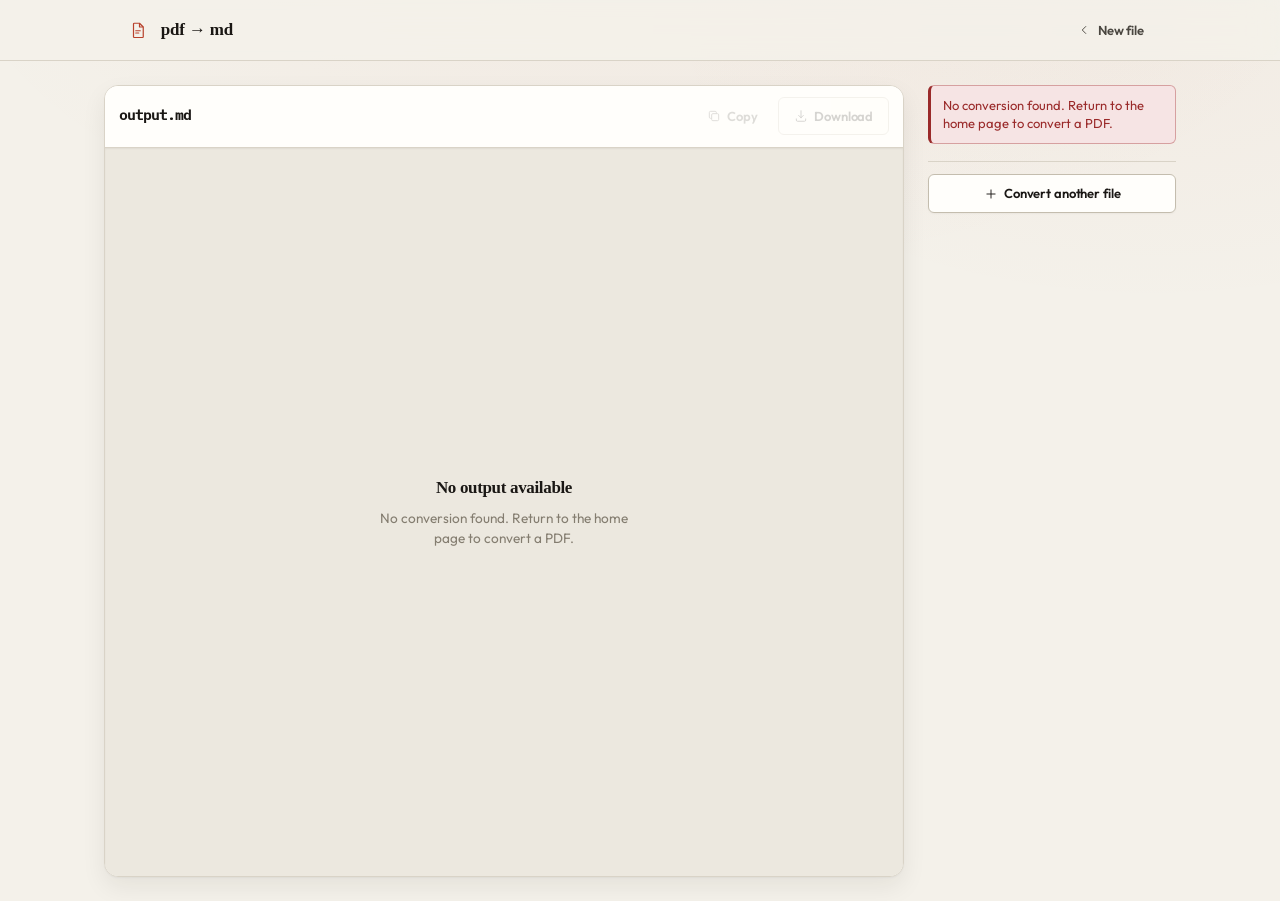
==== static/output.html @ 958b976f "Move Markdown output to a dedicated page and harden conversion. Separate the result view onto /outpu" ====
<!DOCTYPE html>
<html lang="en">
<head>
  <meta charset="UTF-8" />
  <meta name="viewport" content="width=device-width, initial-scale=1" />
  <meta name="description" content="Markdown output from your PDF conversion. Copy or download the result." />
  <meta name="color-scheme" content="light dark" />
  <meta name="theme-color" content="#1a1714" media="(prefers-color-scheme: light)" />
  <meta name="theme-color" content="#0c0b0a" media="(prefers-color-scheme: dark)" />
  <title>Output · PDF → Markdown</title>
  <link rel="icon" href="/static/favicon.svg" type="image/svg+xml" />
  <link rel="stylesheet" href="/static/styles.css" />
</head>
<body class="page-output">
  <a class="skip-link" href="#workspace">Skip to output</a>

  <div class="sprout" id="sprout" aria-hidden="true">
    <span class="sprout-bar" id="sprout-bar"></span>
  </div>

  <header class="mast">
    <div class="mast-row">
      <a class="brand" href="/" aria-label="PDF to Markdown home">
        <span class="brand-glyph" aria-hidden="true">
          <svg width="18" height="18" viewBox="0 0 24 24" fill="none">
            <path d="M7 3h7l5 5v13a1 1 0 0 1-1 1H7a1 1 0 0 1-1-1V4a1 1 0 0 1 1-1Z" stroke="currentColor" stroke-width="1.6" stroke-linejoin="round"/>
            <path d="M14 3v5h5" stroke="currentColor" stroke-width="1.6" stroke-linejoin="round"/>
            <path d="M9 13h6M9 16h4" stroke="currentColor" stroke-width="1.6" stroke-linecap="round"/>
          </svg>
        </span>
        <span class="brand-name">pdf → md</span>
      </a>
      <div class="mast-actions">
        <a class="btn btn-ghost btn-back" href="/" aria-label="Start a new conversion">
          <svg width="14" height="14" viewBox="0 0 24 24" fill="none" aria-hidden="true">
            <path d="M15 18l-6-6 6-6" stroke="currentColor" stroke-width="1.6" stroke-linecap="round" stroke-linejoin="round"/>
          </svg>
          <span>New file</span>
        </a>
      </div>
    </div>
  </header>

  <main id="workspace" class="workspace output-page" tabindex="-1">
    <section class="result" id="panel-result" data-state="busy">
      <header class="result-bar">
        <div class="result-identity">
          <h1 class="result-title" id="result-title">Loading…</h1>
          <span id="meta" class="chip" hidden></span>
        </div>
        <div class="result-actions" id="result-actions" data-idle="true">
          <button id="btn-copy" class="btn btn-ghost" type="button" disabled>
            <svg width="14" height="14" viewBox="0 0 24 24" fill="none" aria-hidden="true">
              <rect x="8" y="8" width="12" height="12" rx="2" stroke="currentColor" stroke-width="1.6"/>
              <path d="M16 8V6a2 2 0 0 0-2-2H6a2 2 0 0 0-2 2v8a2 2 0 0 0 2 2h2" stroke="currentColor" stroke-width="1.6" stroke-linejoin="round"/>
            </svg>
            <span>Copy</span>
          </button>
          <button id="btn-download" class="btn btn-secondary" type="button" disabled>
            <svg width="14" height="14" viewBox="0 0 24 24" fill="none" aria-hidden="true">
              <path d="M12 3v12m0 0l-4-4m4 4l4-4" stroke="currentColor" stroke-width="1.6" stroke-linecap="round" stroke-linejoin="round"/>
              <path d="M4 17v2a2 2 0 0 0 2 2h12a2 2 0 0 0 2-2v-2" stroke="currentColor" stroke-width="1.6" stroke-linecap="round" stroke-linejoin="round"/>
            </svg>
            <span>Download</span>
          </button>
        </div>
      </header>

      <div class="preview-shell">
        <div id="preview-skeleton" class="preview-skeleton" hidden aria-hidden="true">
          <div class="sk-line sk-w-80"></div>
          <div class="sk-line sk-w-92"></div>
          <div class="sk-line sk-w-68"></div>
          <div class="sk-gap"></div>
          <div class="sk-line sk-w-86"></div>
          <div class="sk-line sk-w-74"></div>
          <div class="sk-line sk-w-60"></div>
          <div class="sk-gap"></div>
          <div class="sk-line sk-w-90"></div>
          <div class="sk-line sk-w-72"></div>
        </div>
        <pre id="output-pre" class="preview is-empty" aria-live="polite"></pre>
        <div class="preview-empty" id="preview-empty">
          <p class="preview-empty-title" id="preview-empty-title">Loading conversion</p>
          <p class="preview-empty-text" id="preview-empty-text">Fetching Markdown from the server…</p>
        </div>
      </div>
    </section>

    <aside class="output-side" id="output-side">
      <p id="error" class="alert alert-error" hidden role="alert"></p>
      <div id="warnings" class="alert alert-warn" hidden></div>

      <dl class="facts facts-inline" id="facts" hidden>
        <div class="fact">
          <dt>Pages</dt>
          <dd id="fact-pages">—</dd>
        </div>
        <div class="fact">
          <dt>OCR pages</dt>
          <dd id="fact-ocr">—</dd>
        </div>
        <div class="fact">
          <dt>Source</dt>
          <dd id="fact-source">—</dd>
        </div>
      </dl>

      <div class="output-actions">
        <a class="btn btn-secondary btn-block" href="/" aria-label="Convert another file">
          <svg width="14" height="14" viewBox="0 0 24 24" fill="none" aria-hidden="true">
            <path d="M12 5v14m-7-7h14" stroke="currentColor" stroke-width="1.6" stroke-linecap="round"/>
          </svg>
          <span>Convert another file</span>
        </a>
      </div>
    </aside>
  </main>

  <script src="/static/output.js"></script>
</body>
</html>
---- static/styles.css ----
/* ==========================================================================
   PDF → Markdown · ink-on-paper UI
   Warm monochrome, serif display, mono body, single-column progressive flow.
   ========================================================================== */

/* ----- Fonts ------------------------------------------------------------- */

@font-face {
  font-family: "Outfit";
  font-style: normal;
  font-weight: 400;
  font-display: swap;
  src: url("/static/fonts/outfit-latin-400-normal.woff2") format("woff2");
}
@font-face {
  font-family: "Outfit";
  font-style: normal;
  font-weight: 500;
  font-display: swap;
  src: url("/static/fonts/outfit-latin-500-normal.woff2") format("woff2");
}
@font-face {
  font-family: "Outfit";
  font-style: normal;
  font-weight: 600;
  font-display: swap;
  src: url("/static/fonts/outfit-latin-600-normal.woff2") format("woff2");
}
@font-face {
  font-family: "IBM Plex Mono";
  font-style: normal;
  font-weight: 400;
  font-display: swap;
  src: url("/static/fonts/ibm-plex-mono-latin-400-normal.woff2") format("woff2");
}
@font-face {
  font-family: "IBM Plex Mono";
  font-style: normal;
  font-weight: 500;
  font-display: swap;
  src: url("/static/fonts/ibm-plex-mono-latin-500-normal.woff2") format("woff2");
}

/* ----- Tokens ------------------------------------------------------------ */

:root {
  /* Warm paper neutrals */
  --paper: #f4f1ea;
  --paper-2: #ece8df;
  --shell: #fffefb;
  --line: #d9d3c7;
  --line-2: #c4bdae;
  --ink: #1a1714;
  --ink-2: #4a4640;
  --ink-3: #847d70;
  --ink-4: #b5ad9d;

  /* Single rust accent for the CTA only */
  --accent: #b8412c;
  --accent-2: #a13826;
  --accent-soft: #f5e7e3;
  --accent-line: #e2b9af;
  --accent-ink: #fffefb;

  --ok: #4a6b3a;
  --ok-soft: #eef3eb;
  --warn: #8a5a1a;
  --warn-soft: #f8eed8;
  --warn-line: #d8b577;
  --danger: #9a2a2a;
  --danger-soft: #f6e4e4;
  --danger-line: #d6a0a0;

  --r-xs: 4px;
  --r-sm: 6px;
  --r-md: 10px;
  --r-lg: 14px;
  --r-full: 999px;

  --shadow-1: 0 1px 2px rgb(26 23 20 / 0.04);
  --shadow-2: 0 1px 2px rgb(26 23 20 / 0.04), 0 10px 24px rgb(26 23 20 / 0.07);
  --shadow-cta: 0 1px 0 rgb(255 255 255 / 0.18) inset, 0 6px 16px rgb(184 65 44 / 0.22);
  --shadow-inset: inset 0 1px 2px rgb(26 23 20 / 0.06);
  --focus: 0 0 0 3px rgb(184 65 44 / 0.22);

  --font: "Outfit", "Segoe UI", system-ui, -apple-system, sans-serif;
  --mono: "IBM Plex Mono", "Cascadia Code", "SF Mono", ui-monospace, monospace;
  --serif: "Iowan Old Style", "Palatino Linotype", "Book Antiqua", Palatino, Georgia, serif;

  --ease: cubic-bezier(0.16, 1, 0.3, 1);
  --ease-snap: cubic-bezier(0.4, 0, 0.2, 1);
  --dur: 200ms;
  --dur-slow: 420ms;

  --sprout-h: 3px;
  --mast-h: 60px;
  --content-max: 1080px;
  --work-max: 1120px;
  --z-skip: 100;

  --selection: rgb(184 65 44 / 0.18);
}

@media (prefers-color-scheme: dark) {
  :root {
    --paper: #15130f;
    --paper-2: #1a1814;
    --shell: #1c1a16;
    --line: #2a2620;
    --line-2: #38332b;
    --ink: #ece7da;
    --ink-2: #c8c0ad;
    --ink-3: #8c8676;
    --ink-4: #5a5447;

    --accent: #d96a4f;
    --accent-2: #e07a5f;
    --accent-soft: #2a1814;
    --accent-line: #4a2820;
    --accent-ink: #1a1714;

    --ok: #7fa55f;
    --ok-soft: #1a2418;
    --warn: #c89545;
    --warn-soft: #2a2110;
    --warn-line: #5a3e1e;
    --danger: #d68080;
    --danger-soft: #2a1414;
    --danger-line: #5a2828;

    --shadow-1: 0 1px 2px rgb(0 0 0 / 0.3);
    --shadow-2: 0 1px 2px rgb(0 0 0 / 0.3), 0 14px 30px rgb(0 0 0 / 0.5);
    --shadow-cta: 0 1px 0 rgb(255 255 255 / 0.12) inset, 0 8px 18px rgb(217 106 79 / 0.18);
    --shadow-inset: inset 0 1px 2px rgb(0 0 0 / 0.4);
    --focus: 0 0 0 3px rgb(217 106 79 / 0.28);
    --selection: rgb(217 106 79 / 0.24);
  }
}

/* ----- Base -------------------------------------------------------------- */

*,
*::before,
*::after { box-sizing: border-box; }

html {
  -webkit-font-smoothing: antialiased;
  -moz-osx-font-smoothing: grayscale;
  text-rendering: optimizeLegibility;
  scroll-behavior: smooth;
}
@media (prefers-reduced-motion: reduce) {
  html { scroll-behavior: auto; }
}

body {
  margin: 0;
  min-height: 100dvh;
  font-family: var(--font);
  font-size: 0.9375rem;
  font-weight: 400;
  line-height: 1.55;
  color: var(--ink);
  background-color: var(--paper);
  background-image:
    radial-gradient(1200px 600px at 50% -8%, rgb(184 65 44 / 0.045), transparent 60%),
    radial-gradient(900px 500px at 90% 4%, rgb(184 65 44 / 0.03), transparent 55%);
  background-attachment: fixed;
}
@media (prefers-color-scheme: dark) {
  body {
    background-image:
      radial-gradient(1200px 600px at 50% -8%, rgb(217 106 79 / 0.05), transparent 60%),
      radial-gradient(900px 500px at 90% 4%, rgb(217 106 79 / 0.035), transparent 55%);
  }
}

button, input { font: inherit; }
a { color: inherit; }

::selection { background: var(--selection); color: var(--ink); }

.vh {
  position: absolute;
  width: 1px; height: 1px;
  margin: -1px; padding: 0; border: 0;
  clip: rect(0 0 0 0); clip-path: inset(50%);
  overflow: hidden; white-space: nowrap;
}

.skip-link {
  position: absolute;
  left: 1rem; top: -3rem;
  z-index: var(--z-skip);
  padding: 0.5rem 0.85rem;
  border-radius: var(--r-sm);
  background: var(--accent);
  color: var(--accent-ink);
  font-size: 0.8125rem;
  font-weight: 600;
  text-decoration: none;
  transition: top 120ms var(--ease);
}
.skip-link:focus {
  top: 0.75rem;
  outline: none;
  box-shadow: var(--focus);
}

/* ----- Sprout (top progress hairline) ------------------------------------ */

.sprout {
  position: fixed;
  inset: 0 0 auto 0;
  height: var(--sprout-h);
  background: transparent;
  z-index: 50;
  pointer-events: none;
}
.sprout-bar {
  display: block;
  height: 100%;
  width: 0%;
  background: var(--accent);
  transition: width var(--dur-slow) var(--ease), opacity var(--dur) var(--ease);
  opacity: 0;
}
.sprout[data-state="on"] .sprout-bar { opacity: 1; }
.sprout[data-state="done"] .sprout-bar { opacity: 0; width: 100%; }
@media (prefers-reduced-motion: reduce) {
  .sprout-bar { transition: none; }
}

/* ----- Mast -------------------------------------------------------------- */

.mast {
  position: sticky;
  top: 0;
  z-index: 20;
  background: color-mix(in srgb, var(--paper) 86%, transparent);
  backdrop-filter: blur(14px) saturate(1.15);
  -webkit-backdrop-filter: blur(14px) saturate(1.15);
  border-bottom: 1px solid var(--line);
}
@media (prefers-reduced-transparency: reduce) {
  .mast { background: var(--paper); backdrop-filter: none; -webkit-backdrop-filter: none; }
}

.mast-row {
  max-width: var(--content-max);
  margin: 0 auto;
  padding: 0 1.5rem;
  height: var(--mast-h);
  display: flex;
  align-items: center;
  justify-content: space-between;
  gap: 1rem;
}

.brand {
  display: inline-flex;
  align-items: center;
  gap: 0.55rem;
  text-decoration: none;
  color: var(--ink);
}
.brand-glyph {
  display: grid; place-items: center;
  width: 28px; height: 28px;
  color: var(--accent);
}
.brand-name {
  font-family: var(--serif);
  font-weight: 600;
  font-size: 1.0625rem;
  letter-spacing: -0.01em;
}

.status {
  display: inline-flex;
  align-items: center;
  gap: 0.4rem;
  padding: 0.3rem 0.65rem 0.3rem 0.5rem;
  border-radius: var(--r-full);
  border: 1px solid transparent;
  background: transparent;
  font-size: 0.75rem;
  font-weight: 500;
  color: var(--ink-3);
  white-space: nowrap;
  transition: background var(--dur) var(--ease), border-color var(--dur) var(--ease), color var(--dur) var(--ease);
}
.status-dot {
  width: 6px; height: 6px;
  border-radius: 50%;
  background: var(--ink-3);
  flex-shrink: 0;
}
.status-ok { color: var(--ink-2); }
.status-ok .status-dot { background: var(--ok); }
.status-warn { color: var(--warn); background: var(--warn-soft); border-color: var(--warn-line); }
.status-warn .status-dot { background: var(--warn); }
.status-err { color: var(--danger); background: var(--danger-soft); border-color: var(--danger-line); }
.status-err .status-dot { background: var(--danger); }
.status-muted .status-dot { animation: pulse 1.2s ease-in-out infinite; }
@keyframes pulse { 50% { opacity: 0.28; } }
@media (prefers-reduced-motion: reduce) {
  .status-muted .status-dot { animation: none; }
}

/* ----- Banner ------------------------------------------------------------ */

.banner {
  max-width: var(--content-max);
  margin: 1rem auto 0;
  padding: 0 1.5rem;
}
.banner > [role="status"],
.banner::not([hidden]) {
  display: block;
}
.banner .alert-inner {
  padding: 0.75rem 1rem;
  border-radius: var(--r-md);
  border: 1px solid var(--line);
  border-left: 3px solid var(--ink-4);
  background: var(--shell);
  font-size: 0.85rem;
  color: var(--ink-2);
  line-height: 1.5;
}
.banner .alert-inner.warn {
  border-color: var(--warn-line);
  border-left-color: var(--warn);
  background: var(--warn-soft);
  color: var(--warn);
}
.banner .alert-inner.err {
  border-color: var(--danger-line);
  border-left-color: var(--danger);
  background: var(--danger-soft);
  color: var(--danger);
}
.banner .alert-inner strong { font-weight: 600; color: inherit; }
.banner .hint-line {
  display: block;
  margin-top: 0.25rem;
  font-weight: 400;
  color: var(--ink-2);
  font-size: 0.85rem;
}
.banner details { margin-top: 0.4rem; }
.banner summary {
  cursor: pointer;
  font-weight: 600;
  font-size: 0.8125rem;
  color: inherit;
  text-decoration: underline;
  text-underline-offset: 2px;
}
.banner .help-body {
  margin: 0.4rem 0 0;
  font-weight: 400;
  font-size: 0.8125rem;
  color: var(--ink-2);
  line-height: 1.45;
}

/* ----- Workspace --------------------------------------------------------- */

.workspace {
  max-width: var(--content-max);
  margin: 0 auto;
  padding: 2.5rem 1.5rem 3rem;
}

#workspace:focus { outline: none; }

/* ----- Hero -------------------------------------------------------------- */

.hero {
  display: flex;
  flex-direction: column;
  align-items: center;
  text-align: center;
  padding: 2.5rem 0 1.5rem;
}
/* Author display:flex must not defeat the hidden attribute when stages switch */
.hero[hidden],
.work[hidden] {
  display: none !important;
}

.hero-title {
  margin: 0;
  font-family: var(--serif);
  font-weight: 600;
  font-size: clamp(2.5rem, 6vw, 4.25rem);
  line-height: 1.04;
  letter-spacing: -0.025em;
  color: var(--ink);
  text-wrap: balance;
}
.hero-title em {
  font-style: italic;
  color: var(--accent);
  font-weight: 500;
}

.hero-sub {
  margin: 1.1rem 0 0;
  max-width: 38ch;
  font-size: 1rem;
  color: var(--ink-2);
  line-height: 1.55;
  text-wrap: pretty;
}

/* ----- Dropzone ----------------------------------------------------------- */

.dropzone {
  position: relative;
  margin: 2.25rem auto 0;
  width: min(100%, 30rem);
  min-height: 14rem;
  display: grid;
  place-items: center;
  padding: 1.25rem;
  border: 1.5px dashed var(--line-2);
  border-radius: var(--r-lg);
  background: var(--shell);
  cursor: pointer;
  outline: none;
  transition:
    border-color var(--dur) var(--ease),
    background var(--dur) var(--ease),
    box-shadow var(--dur) var(--ease),
    transform var(--dur) var(--ease);
}
.dropzone:hover,
.dropzone:focus-visible {
  border-color: var(--accent);
  background: var(--accent-soft);
  box-shadow: var(--focus);
}
.dropzone:active { transform: scale(0.995); }
.dropzone.dragover {
  border-style: solid;
  border-color: var(--accent);
  background: var(--accent-soft);
  box-shadow: var(--focus);
}

.dropzone-frame {
  text-align: center;
  pointer-events: none;
}
.dropzone-icon {
  display: inline-grid;
  place-items: center;
  width: 3.25rem;
  height: 3.25rem;
  margin: 0 auto 0.85rem;
  border-radius: var(--r-md);
  color: var(--ink-3);
  background: var(--paper-2);
  border: 1px solid var(--line);
  transition: color var(--dur) var(--ease), border-color var(--dur) var(--ease);
}
.dropzone:hover .dropzone-icon,
.dropzone:focus-visible .dropzone-icon,
.dropzone.dragover .dropzone-icon {
  color: var(--accent);
  border-color: var(--accent-line);
}

.dropzone-title {
  margin: 0;
  font-family: var(--serif);
  font-weight: 600;
  font-size: 1.1875rem;
  letter-spacing: -0.015em;
  color: var(--ink);
}
.dropzone-hint {
  margin: 0.3rem 0 0;
  font-size: 0.875rem;
  color: var(--ink-3);
}
.link-inline {
  color: var(--accent);
  font-weight: 600;
  text-decoration: underline;
  text-decoration-thickness: 1px;
  text-underline-offset: 2px;
}
.dropzone-foot {
  margin: 1rem 0 0;
  font-family: var(--mono);
  font-size: 0.7rem;
  letter-spacing: 0.04em;
  color: var(--ink-4);
  text-transform: uppercase;
}

/* ----- Work (stage 2) ---------------------------------------------------- */

.work {
  display: block;
  margin-top: -0.5rem;
}
.work[hidden] { display: none; }

.file-strip {
  display: flex;
  align-items: center;
  justify-content: space-between;
  gap: 1rem;
  padding: 0.65rem 0.85rem;
  border: 1px solid var(--line);
  border-left: 3px solid var(--accent);
  border-radius: var(--r-md);
  background: var(--shell);
  box-shadow: var(--shadow-1);
}
.file-strip-meta { display: flex; align-items: center; gap: 0.75rem; min-width: 0; }
.file-glyph {
  display: grid; place-items: center;
  width: 2.25rem; height: 2.25rem;
  flex-shrink: 0;
  border-radius: var(--r-sm);
  background: var(--accent-soft);
  color: var(--accent);
  border: 1px solid var(--accent-line);
}
.file-strip-text { min-width: 0; }
.file-strip-name {
  margin: 0;
  font-weight: 600;
  font-size: 0.875rem;
  letter-spacing: -0.01em;
  white-space: nowrap;
  overflow: hidden;
  text-overflow: ellipsis;
}
.file-strip-size {
  margin: 0.1rem 0 0;
  font-family: var(--mono);
  font-size: 0.72rem;
  color: var(--ink-3);
  font-variant-numeric: tabular-nums;
}
.file-strip-actions { flex-shrink: 0; }
.link-btn {
  display: inline-flex;
  align-items: center;
  gap: 0.35rem;
  border: none;
  background: transparent;
  color: var(--ink-3);
  font-size: 0.8rem;
  font-weight: 500;
  padding: 0.35rem 0.5rem;
  border-radius: var(--r-sm);
  cursor: pointer;
  transition: color var(--dur) var(--ease), background var(--dur) var(--ease);
}
.link-btn:hover:not(:disabled) {
  color: var(--danger);
  background: var(--danger-soft);
}
.link-btn:focus-visible { outline: none; box-shadow: var(--focus); }
.link-btn:disabled { opacity: 0.4; cursor: not-allowed; }

/* ----- Work grid --------------------------------------------------------- */

.work-grid {
  display: grid;
  grid-template-columns: minmax(0, 1fr);
  gap: 1rem;
  margin-top: 1rem;
}
@media (min-width: 860px) {
  .work-grid {
    grid-template-columns: 15rem minmax(0, 1fr);
    gap: 1.25rem;
    align-items: start;
  }
}

.rail {
  display: flex;
  flex-direction: column;
  gap: 0.75rem;
  position: sticky;
  top: calc(var(--mast-h) + 1rem);
}
@media (max-width: 859px) {
  .rail { position: static; }
}

/* ----- Buttons ----------------------------------------------------------- */

.btn {
  display: inline-flex;
  align-items: center;
  justify-content: center;
  gap: 0.4rem;
  border: 1px solid transparent;
  border-radius: var(--r-sm);
  padding: 0.5rem 0.9rem;
  font-weight: 600;
  font-size: 0.8125rem;
  letter-spacing: -0.01em;
  cursor: pointer;
  white-space: nowrap;
  text-decoration: none;
  transition:
    background var(--dur) var(--ease),
    border-color var(--dur) var(--ease),
    color var(--dur) var(--ease),
    opacity var(--dur) var(--ease),
    box-shadow var(--dur) var(--ease),
    transform 100ms var(--ease);
}
.btn:focus-visible { outline: none; box-shadow: var(--focus); }
.btn:active:not(:disabled) { transform: translateY(1px); }
.btn:disabled { opacity: 0.4; cursor: not-allowed; }

.btn-primary {
  width: 100%;
  padding: 0.85rem 1rem;
  font-size: 0.9375rem;
  background: var(--accent);
  color: var(--accent-ink);
  box-shadow: var(--shadow-cta);
}
.btn-primary:hover:not(:disabled) { background: var(--accent-2); }
.btn-primary:disabled { box-shadow: none; }
.btn-primary[aria-busy="true"] { cursor: wait; opacity: 0.85; }

.btn-secondary {
  background: var(--shell);
  border-color: var(--line-2);
  color: var(--ink);
  box-shadow: var(--shadow-1);
}
.btn-secondary:hover:not(:disabled) { background: var(--paper-2); }

.btn-ghost {
  background: transparent;
  color: var(--ink-2);
}
.btn-ghost:hover:not(:disabled) { background: var(--paper-2); color: var(--ink); }

/* ----- Progress ---------------------------------------------------------- */

.progress {
  padding: 0.7rem 0.8rem;
  border-radius: var(--r-sm);
  background: var(--paper-2);
  border: 1px solid var(--line);
  box-shadow: var(--shadow-inset);
}
.progress[hidden] { display: none; }
.progress-row {
  display: flex;
  justify-content: space-between;
  align-items: baseline;
  gap: 0.75rem;
  margin-bottom: 0.5rem;
}
.progress-msg {
  font-size: 0.8125rem;
  color: var(--ink-2);
  font-weight: 500;
}
.progress-pct {
  font-size: 0.7rem;
  font-weight: 500;
  color: var(--ink-3);
  font-variant-numeric: tabular-nums;
  font-family: var(--mono);
}
.progress-track {
  height: 3px;
  border-radius: var(--r-full);
  background: var(--line);
  overflow: hidden;
}
.progress-fill {
  height: 100%;
  width: 0%;
  border-radius: var(--r-full);
  background: var(--accent);
  transition: width 0.35s var(--ease);
}
@media (prefers-reduced-motion: reduce) {
  .progress-fill { transition: none; }
}

/* ----- Alerts ------------------------------------------------------------ */

.alert {
  margin: 0;
  padding: 0.6rem 0.75rem;
  border-radius: var(--r-sm);
  border: 1px solid transparent;
  border-left-width: 3px;
  font-size: 0.8125rem;
  line-height: 1.45;
}
.alert[hidden] { display: none; }
.alert-error {
  background: var(--danger-soft);
  border-color: var(--danger-line);
  border-left-color: var(--danger);
  color: var(--danger);
  white-space: pre-wrap;
}
.alert-warn {
  background: var(--warn-soft);
  border-color: var(--warn-line);
  border-left-color: var(--warn);
  color: var(--warn);
}
.alert-warn ul { margin: 0.3rem 0 0; padding-left: 1.1rem; }
.alert-warn li { margin: 0.2rem 0; }
.alert-warn details, .warn-help { margin-top: 0.5rem; }
.alert-warn summary {
  cursor: pointer;
  font-weight: 600;
  text-decoration: underline;
  text-underline-offset: 2px;
}
.alert-warn .help-body {
  margin: 0.4rem 0 0;
  font-weight: 400;
  color: var(--ink-2);
  line-height: 1.45;
}

/* ----- Facts (run summary) ---------------------------------------------- */

.facts {
  margin: 0.25rem 0 0;
  padding: 0.5rem 0;
  display: grid;
  gap: 0.5rem;
  border-top: 1px solid var(--line);
}
.facts[hidden] { display: none; }
.fact {
  display: grid;
  grid-template-columns: 1fr auto;
  gap: 0.5rem;
  align-items: baseline;
}
.fact dt {
  font-size: 0.7rem;
  letter-spacing: 0.05em;
  text-transform: uppercase;
  color: var(--ink-3);
  font-weight: 500;
}
.fact dd {
  margin: 0;
  font-size: 0.85rem;
  color: var(--ink);
  font-weight: 500;
  font-family: var(--mono);
  font-variant-numeric: tabular-nums;
  text-align: right;
  min-width: 0;
  overflow: hidden;
  text-overflow: ellipsis;
  white-space: nowrap;
  max-width: 10rem;
}

/* ----- Result ------------------------------------------------------------ */

.result {
  border: 1px solid var(--line);
  border-radius: var(--r-lg);
  background: var(--shell);
  overflow: hidden;
  display: flex;
  flex-direction: column;
  min-height: 460px;
  box-shadow: var(--shadow-2);
  transition: border-color var(--dur) var(--ease), box-shadow var(--dur) var(--ease);
}
.result[data-state="ready"] {
  border-color: color-mix(in srgb, var(--accent) 30%, var(--line));
  box-shadow: var(--shadow-2), 0 0 0 1px color-mix(in srgb, var(--accent) 10%, transparent);
}
.result[data-state="busy"] .result-title::after {
  content: " · converting";
  font-weight: 500;
  color: var(--ink-3);
  font-size: 0.75rem;
  letter-spacing: 0;
}

.result-bar {
  display: flex;
  align-items: center;
  justify-content: space-between;
  gap: 0.75rem;
  flex-wrap: wrap;
  padding: 0.7rem 0.9rem;
  border-bottom: 1px solid var(--line);
  background: var(--shell);
}
.result-identity {
  display: flex;
  align-items: baseline;
  gap: 0.5rem 0.75rem;
  flex-wrap: wrap;
  min-width: 0;
}
.result-title {
  margin: 0;
  font-family: var(--mono);
  font-size: 0.8rem;
  font-weight: 500;
  color: var(--ink);
  letter-spacing: 0;
}
.chip {
  font-size: 0.7rem;
  font-weight: 500;
  color: var(--ink-3);
  background: var(--paper-2);
  border: 1px solid var(--line);
  border-radius: var(--r-full);
  padding: 0.1rem 0.5rem;
  font-variant-numeric: tabular-nums;
  font-family: var(--mono);
}
.chip[hidden] { display: none; }

.result-actions {
  display: flex;
  gap: 0.35rem;
  transition: opacity var(--dur) var(--ease);
}
.result-actions[data-idle="true"] { opacity: 0.45; }
.result-actions[data-idle="false"] { opacity: 1; }

.preview-shell {
  position: relative;
  flex: 1;
  min-height: 400px;
  overflow: hidden;
  background: var(--paper-2);
  box-shadow: var(--shadow-inset);
}
@media (min-width: 860px) {
  .preview-shell { min-height: 0; }
}

.preview {
  margin: 0;
  min-height: 400px;
  max-height: min(72vh, 720px);
  overflow: auto;
  padding: 1.4rem 1.5rem 1.75rem;
  font-family: var(--mono);
  font-size: 0.8125rem;
  font-weight: 400;
  line-height: 1.7;
  white-space: pre-wrap;
  word-break: break-word;
  color: var(--ink);
  background: transparent;
  tab-size: 2;
}
@media (min-width: 860px) {
  .preview {
    max-height: none;
    height: 100%;
    min-height: 100%;
  }
}
.preview.is-empty {
  position: absolute;
  inset: 0;
  visibility: hidden;
}

.preview-empty {
  position: absolute;
  inset: 0;
  display: flex;
  flex-direction: column;
  align-items: center;
  justify-content: center;
  text-align: center;
  padding: 2rem 1.5rem;
  pointer-events: none;
}
.preview-empty[hidden] { display: none; }
.preview-empty-title {
  margin: 0;
  font-family: var(--serif);
  font-weight: 600;
  font-size: 1.0625rem;
  letter-spacing: -0.02em;
  color: var(--ink);
}
.preview-empty-text {
  margin: 0.4rem 0 0;
  max-width: 28ch;
  font-size: 0.85rem;
  color: var(--ink-3);
  line-height: 1.5;
  text-wrap: pretty;
}

.preview-skeleton {
  position: absolute;
  inset: 0;
  z-index: 2;
  padding: 1.4rem 1.5rem;
  display: flex;
  flex-direction: column;
  gap: 0.55rem;
  background: var(--paper-2);
}
.preview-skeleton[hidden] { display: none; }
.sk-line {
  height: 0.7rem;
  border-radius: var(--r-xs);
  background: linear-gradient(90deg, var(--line) 0%, var(--line-2) 42%, var(--line) 84%);
  background-size: 200% 100%;
  opacity: 0.7;
}
.sk-gap { height: 0.65rem; }
.sk-w-58 { width: 58%; }
.sk-w-60 { width: 60%; }
.sk-w-68 { width: 68%; }
.sk-w-72 { width: 72%; }
.sk-w-74 { width: 74%; }
.sk-w-80 { width: 80%; }
.sk-w-86 { width: 86%; }
.sk-w-90 { width: 90%; }
.sk-w-92 { width: 92%; }
@media (prefers-reduced-motion: no-preference) {
  .sk-line { animation: shimmer 1.35s ease-in-out infinite; }
  @keyframes shimmer {
    0% { background-position: 100% 0; }
    100% { background-position: -100% 0; }
  }
}

/* ----- Footer ------------------------------------------------------------ */

.foot {
  display: flex;
  align-items: center;
  justify-content: center;
  gap: 0.5rem;
  flex-wrap: wrap;
  margin-top: 2.5rem;
  padding-top: 1.25rem;
  border-top: 1px solid var(--line);
  font-size: 0.75rem;
  color: var(--ink-3);
}
.foot-sep { color: var(--ink-4); }
.foot-link {
  color: var(--ink-2);
  text-decoration: underline;
  text-decoration-thickness: 1px;
  text-underline-offset: 2px;
}
.foot-link:hover { color: var(--accent); }

/* ----- Entry motion ------------------------------------------------------ */

@media (prefers-reduced-motion: no-preference) {
  .hero { animation: rise 0.5s var(--ease) both; }
  .dropzone { animation: rise 0.5s var(--ease) 0.05s both; }
  .work { animation: rise 0.45s var(--ease) both; }
  .file-strip { animation: rise 0.4s var(--ease) 0.05s both; }
  .work-grid > * { animation: rise 0.45s var(--ease) 0.1s both; }
  @keyframes rise {
    from { opacity: 0; transform: translateY(8px); }
    to { opacity: 1; transform: none; }
  }
}

/* ----- Mobile ------------------------------------------------------------ */

@media (max-width: 859px) {
  .mast-row { padding: 0 1rem; }
  .banner { padding: 0 1rem; }
  .workspace { padding: 1.75rem 1rem 2.5rem; }
  .hero { padding: 1.5rem 0 1rem; }
  .hero-sub { max-width: 32ch; }
  .dropzone { width: 100%; margin-top: 1.75rem; min-height: 12rem; }
  .result { min-height: 360px; }
  .preview { max-height: min(58vh, 480px); }
  .preview-empty { padding: 1.5rem 1.25rem; }
}

@media (max-width: 480px) {
  .hero-title { font-size: clamp(2rem, 9vw, 2.75rem); }
  .brand-name { font-size: 0.9375rem; }
}

/* ==========================================================================
   Home — work grid narrow + "How it works" + result-link card
   ========================================================================== */

.work-grid-narrow {
  grid-template-columns: minmax(0, 1fr);
}
@media (min-width: 860px) {
  .work-grid-narrow {
    grid-template-columns: 18rem minmax(0, 1fr);
    gap: 1.5rem;
  }
  .work-grid-narrow .rail {
    position: static;
    top: auto;
  }
}

.rail[hidden] { display: none; }

/* Result-link card shown after a conversion completes */
.result-link {
  display: flex;
  align-items: center;
  justify-content: space-between;
  gap: 0.75rem;
  margin-top: 0.25rem;
  padding: 0.75rem 0.85rem;
  border: 1px solid var(--accent-line);
  border-left: 3px solid var(--accent);
  border-radius: var(--r-md);
  background: var(--accent-soft);
  color: var(--ink);
  text-decoration: none;
  transition: background var(--dur) var(--ease), border-color var(--dur) var(--ease), transform 100ms var(--ease);
}
.result-link[hidden] { display: none; }
.result-link:hover {
  background: color-mix(in srgb, var(--accent-soft) 70%, var(--accent) 6%);
  border-color: var(--accent);
}
.result-link:active { transform: translateY(1px); }
.result-link:focus-visible { outline: none; box-shadow: var(--focus); }

.result-link-meta {
  display: flex;
  align-items: center;
  gap: 0.6rem;
  min-width: 0;
}
.result-link-glyph {
  display: grid; place-items: center;
  width: 2rem; height: 2rem;
  flex-shrink: 0;
  border-radius: var(--r-full);
  background: var(--accent);
  color: var(--accent-ink);
}
.result-link-text { display: flex; flex-direction: column; min-width: 0; }
.result-link-title {
  font-weight: 600;
  font-size: 0.85rem;
  letter-spacing: -0.01em;
  color: var(--ink);
}
.result-link-sub {
  font-size: 0.75rem;
  color: var(--ink-3);
}
.result-link-go {
  flex-shrink: 0;
  font-size: 0.7rem;
  font-weight: 600;
  letter-spacing: 0.06em;
  text-transform: uppercase;
  color: var(--accent);
  font-family: var(--mono);
}

/* "How it works" panel beside the rail on the home page */
.work-aside {
  padding: 1.25rem 1.25rem 1.5rem;
  border: 1px solid var(--line);
  border-radius: var(--r-lg);
  background: var(--shell);
  box-shadow: var(--shadow-1);
}
.work-aside-title {
  margin: 0 0 0.85rem;
  font-family: var(--serif);
  font-weight: 600;
  font-size: 1.0625rem;
  letter-spacing: -0.015em;
  color: var(--ink);
}

.steps {
  margin: 0;
  padding: 0;
  list-style: none;
  display: grid;
  gap: 0.85rem;
}
.steps li {
  display: grid;
  grid-template-columns: 1.5rem 1fr;
  gap: 0.65rem;
  align-items: baseline;
  font-size: 0.875rem;
  color: var(--ink-2);
  line-height: 1.5;
}
.step-num {
  display: grid;
  place-items: center;
  width: 1.5rem; height: 1.5rem;
  border-radius: var(--r-full);
  background: var(--paper-2);
  border: 1px solid var(--line);
  color: var(--ink);
  font-family: var(--mono);
  font-size: 0.7rem;
  font-weight: 500;
  line-height: 1;
  transform: translateY(0.05rem);
}

.facts-inline {
  margin: 1.1rem 0 0;
  padding: 1rem 0 0;
  border-top: 1px solid var(--line);
  display: grid;
  grid-template-columns: repeat(auto-fit, minmax(7rem, 1fr));
  gap: 0.6rem 1rem;
}
.facts-inline .fact {
  grid-template-columns: 1fr;
  gap: 0.15rem;
}
.facts-inline .fact dd {
  text-align: left;
  max-width: none;
}
.facts-inline[hidden] { display: none; }

/* ==========================================================================
   Output page
   ========================================================================== */

.page-output {
  min-height: 100dvh;
  display: flex;
  flex-direction: column;
}

.output-page {
  flex: 1;
  width: 100%;
  max-width: min(var(--work-max, 1120px), 1240px);
  margin: 0 auto;
  padding: 1.5rem 1.5rem 2rem;
  display: grid;
  grid-template-columns: minmax(0, 1fr);
  gap: 1.25rem;
  align-items: start;
}
@media (min-width: 1024px) {
  .output-page {
    grid-template-columns: minmax(0, 1fr) 15.5rem;
    gap: 1.5rem;
    /* Fill remaining viewport under the sticky mast */
    min-height: calc(100dvh - var(--mast-h));
    padding-bottom: 1.5rem;
  }
}

.output-page .result {
  min-height: min(70vh, 36rem);
  display: flex;
  flex-direction: column;
  min-width: 0;
}
@media (min-width: 1024px) {
  .output-page .result {
    min-height: calc(100dvh - var(--mast-h) - 3rem);
    max-height: calc(100dvh - var(--mast-h) - 3rem);
  }
  .output-page .preview-shell {
    flex: 1 1 auto;
    min-height: 0;
    display: flex;
    flex-direction: column;
  }
  .output-page .preview {
    flex: 1 1 auto;
    max-height: none;
    min-height: 0;
    height: auto;
  }
  .output-page .preview.is-empty {
    /* keep absolute only for empty overlay coordination */
    position: absolute;
  }
}

.output-side {
  display: flex;
  flex-direction: column;
  gap: 0.85rem;
  min-width: 0;
}
@media (min-width: 1024px) {
  .output-side {
    position: sticky;
    top: calc(var(--mast-h) + 1rem);
  }
}
.output-actions {
  margin-top: 0.25rem;
  padding-top: 0.75rem;
  border-top: 1px solid var(--line);
  display: flex;
  flex-direction: column;
  gap: 0.5rem;
}

.btn-block { width: 100%; }

.mast-actions {
  display: flex;
  align-items: center;
  gap: 0.5rem;
}
.btn-back {
  padding: 0.4rem 0.7rem;
  font-size: 0.8125rem;
}

.output-page .facts {
  margin: 0;
  padding: 0.75rem 0;
  border-top: 1px solid var(--line);
}
.output-page .result-title {
  font-size: 0.875rem;
  font-weight: 600;
  max-width: 28rem;
  overflow: hidden;
  text-overflow: ellipsis;
  white-space: nowrap;
}

.preview-skeleton[hidden],
.preview-empty[hidden] {
  display: none !important;
}

@media (max-width: 1023px) {
  .output-page {
    padding: 1.25rem 1rem 2rem;
  }
  .output-side .output-actions {
    border-top: none;
    padding-top: 0;
  }
  .output-page .result {
    min-height: 22rem;
  }
}

@media (prefers-reduced-motion: no-preference) {
  .output-page .result,
  .output-page .output-side {
    animation: rise 0.45s var(--ease) both;
  }
  .output-page .output-side { animation-delay: 0.05s; }
}
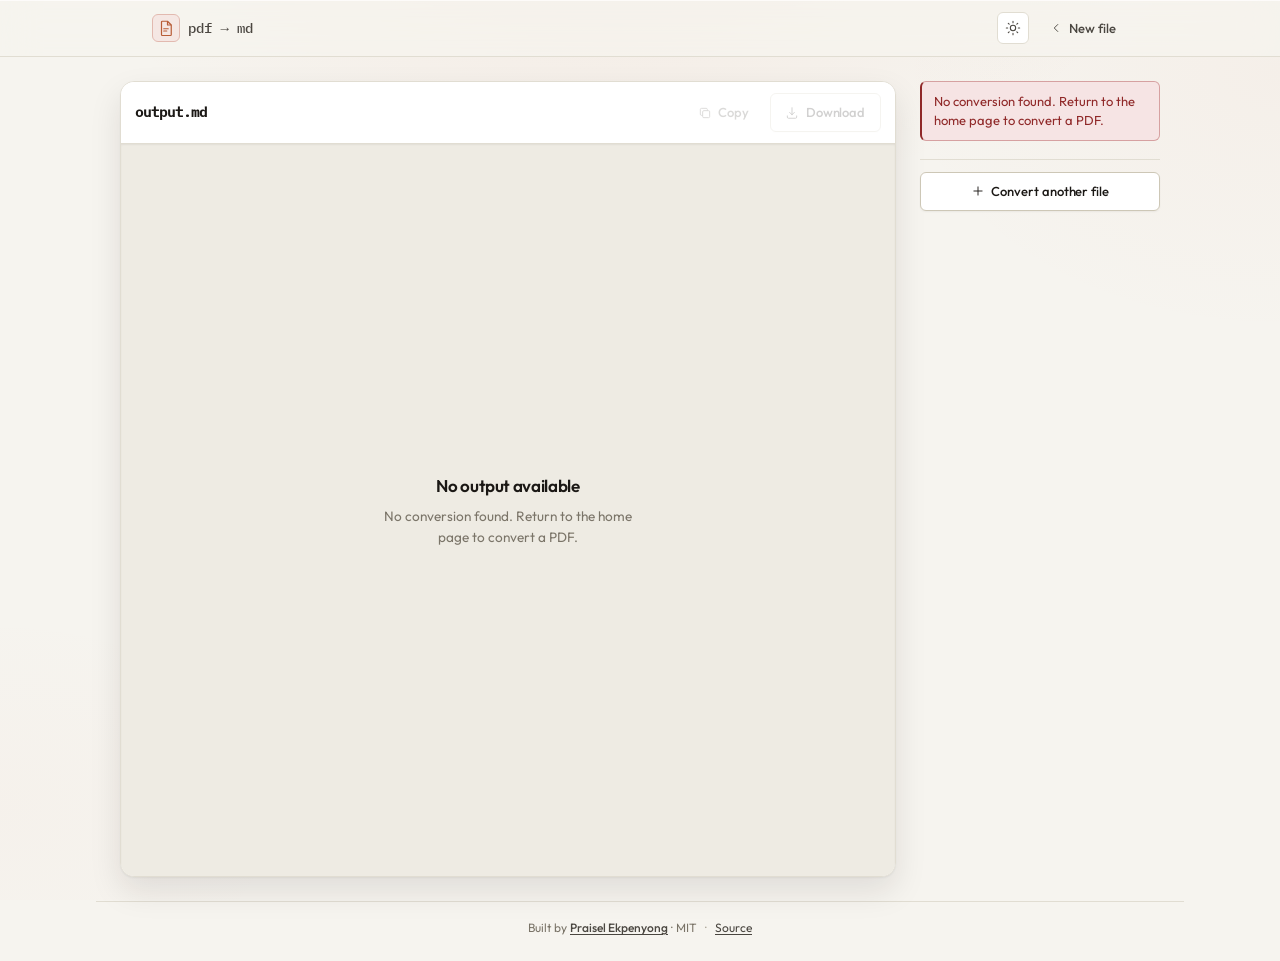
==== commit 83afca17: "Polish UI design system, add theme toggle and branded 404. Refresh graphite-ink styles, light/dark t" ====
--- a/static/output.html
+++ b/static/output.html
@@ -5,11 +5,26 @@
   <meta name="viewport" content="width=device-width, initial-scale=1" />
   <meta name="description" content="Markdown output from your PDF conversion. Copy or download the result." />
   <meta name="color-scheme" content="light dark" />
-  <meta name="theme-color" content="#1a1714" media="(prefers-color-scheme: light)" />
-  <meta name="theme-color" content="#0c0b0a" media="(prefers-color-scheme: dark)" />
+  <meta name="theme-color" content="#f6f4ef" media="(prefers-color-scheme: light)" />
+  <meta name="theme-color" content="#0f1011" media="(prefers-color-scheme: dark)" />
   <title>Output · PDF → Markdown</title>
   <link rel="icon" href="/static/favicon.svg" type="image/svg+xml" />
-  <link rel="stylesheet" href="/static/styles.css" />
+  <link rel="stylesheet" href="/static/styles.css?v=5" />
+  <script>
+    // Apply saved/system theme before paint to avoid a flash of the wrong theme.
+    (function () {
+      try {
+        var saved = localStorage.getItem("pdfmd:theme");
+        if (saved === "light" || saved === "dark") {
+          document.documentElement.setAttribute("data-theme", saved);
+          return;
+        }
+      } catch (e) { /* localStorage blocked */ }
+      if (window.matchMedia && window.matchMedia("(prefers-color-scheme: light)").matches) {
+        document.documentElement.setAttribute("data-theme", "light");
+      }
+    })();
+  </script>
 </head>
 <body class="page-output">
   <a class="skip-link" href="#workspace">Skip to output</a>
@@ -31,6 +46,16 @@
         <span class="brand-name">pdf → md</span>
       </a>
       <div class="mast-actions">
+        <button type="button" id="theme-toggle" class="theme-toggle"
+                aria-label="Switch color theme" title="Switch theme">
+          <svg class="theme-icon-moon" viewBox="0 0 24 24" fill="none" aria-hidden="true">
+            <path d="M21 12.8A9 9 0 1 1 11.2 3a7 7 0 0 0 9.8 9.8Z" stroke="currentColor" stroke-width="1.6" stroke-linejoin="round"/>
+          </svg>
+          <svg class="theme-icon-sun" viewBox="0 0 24 24" fill="none" aria-hidden="true">
+            <circle cx="12" cy="12" r="4" stroke="currentColor" stroke-width="1.6"/>
+            <path d="M12 2v2M12 20v2M4.9 4.9l1.4 1.4M17.7 17.7l1.4 1.4M2 12h2M20 12h2M4.9 19.1l1.4-1.4M17.7 6.3l1.4-1.4" stroke="currentColor" stroke-width="1.6" stroke-linecap="round"/>
+          </svg>
+        </button>
         <a class="btn btn-ghost btn-back" href="/" aria-label="Start a new conversion">
           <svg width="14" height="14" viewBox="0 0 24 24" fill="none" aria-hidden="true">
             <path d="M15 18l-6-6 6-6" stroke="currentColor" stroke-width="1.6" stroke-linecap="round" stroke-linejoin="round"/>
@@ -117,6 +142,17 @@
     </aside>
   </main>
 
-  <script src="/static/output.js"></script>
+  <footer class="foot foot-site">
+    <span class="foot-credit">
+      Built by
+      <a class="foot-link" href="https://github.com/praisel-ekpenyong" target="_blank" rel="noopener noreferrer">Praisel Ekpenyong</a>
+      · MIT
+    </span>
+    <span class="foot-sep" aria-hidden="true">·</span>
+    <a class="foot-link" href="https://github.com/praisel-ekpenyong/pdf-to-md" target="_blank" rel="noopener noreferrer">Source</a>
+  </footer>
+
+  <script src="/static/output.js?v=3"></script>
+  <script src="/static/theme.js?v=1"></script>
 </body>
 </html>
--- a/static/styles.css
+++ b/static/styles.css
@@ -1,6 +1,7 @@
 /* ==========================================================================
-   PDF → Markdown · ink-on-paper UI
-   Warm monochrome, serif display, mono body, single-column progressive flow.
+   PDF → Markdown · graphite-ink UI
+   Quiet dark surface, single restrained accent, sans hierarchy, mono body.
+   Local-first: only bundled fonts (Outfit + IBM Plex Mono), no network fonts.
    ========================================================================== */
 
 /* ----- Fonts ------------------------------------------------------------- */
@@ -44,32 +45,55 @@
 /* ----- Tokens ------------------------------------------------------------ */
 
 :root {
-  /* Warm paper neutrals */
-  --paper: #f4f1ea;
-  --paper-2: #ece8df;
-  --shell: #fffefb;
-  --line: #d9d3c7;
-  --line-2: #c4bdae;
-  --ink: #1a1714;
-  --ink-2: #4a4640;
-  --ink-3: #847d70;
-  --ink-4: #b5ad9d;
-
-  /* Single rust accent for the CTA only */
-  --accent: #b8412c;
-  --accent-2: #a13826;
-  --accent-soft: #f5e7e3;
-  --accent-line: #e2b9af;
-  --accent-ink: #fffefb;
-
-  --ok: #4a6b3a;
-  --ok-soft: #eef3eb;
-  --warn: #8a5a1a;
-  --warn-soft: #f8eed8;
-  --warn-line: #d8b577;
-  --danger: #9a2a2a;
-  --danger-soft: #f6e4e4;
-  --danger-line: #d6a0a0;
+  /* Spacing: 4 · 8 · 12 · 16 · 24 · 32 · 48 · 64 */
+  --space-1: 0.25rem;
+  --space-2: 0.5rem;
+  --space-3: 0.75rem;
+  --space-4: 1rem;
+  --space-5: 1.5rem;
+  --space-6: 2rem;
+  --space-7: 3rem;
+  --space-8: 4rem;
+
+  /* Type scale */
+  --text-xs: 0.75rem;
+  --text-sm: 0.875rem;
+  --text-base: 1rem;
+  --text-md: 1.125rem;
+  --text-lg: 1.25rem;
+  --text-xl: 1.5rem;
+  --text-display: clamp(2.25rem, 5.4vw, 3.75rem);
+
+  /* Graphite ground */
+  --ground: #0f1011;
+  --ground-2: #141517;
+  --shell: #181a1d;
+  --shell-2: #1e2125;
+  --line: #2a2d32;
+  --line-2: #363a41;
+
+  /* Ink */
+  --ink: #eceae6;
+  --ink-2: #c4c1ba;
+  --ink-3: #8e8b84;
+  --ink-4: #5d5b56;
+
+  /* Single restrained amber accent */
+  --accent: #d97757;
+  --accent-2: #c4674a;
+  --accent-soft: #1d1612;
+  --accent-line: #3a2618;
+  --accent-ink: #1a0f08;
+
+  /* Semantic (kept low-key on dark) */
+  --ok: #7fa67a;
+  --ok-soft: #16221a;
+  --warn: #c89545;
+  --warn-soft: #221a0e;
+  --warn-line: #5a4520;
+  --danger: #d68080;
+  --danger-soft: #221515;
+  --danger-line: #5a2a2a;
 
   --r-xs: 4px;
   --r-sm: 6px;
@@ -77,63 +101,151 @@
   --r-lg: 14px;
   --r-full: 999px;
 
-  --shadow-1: 0 1px 2px rgb(26 23 20 / 0.04);
-  --shadow-2: 0 1px 2px rgb(26 23 20 / 0.04), 0 10px 24px rgb(26 23 20 / 0.07);
-  --shadow-cta: 0 1px 0 rgb(255 255 255 / 0.18) inset, 0 6px 16px rgb(184 65 44 / 0.22);
-  --shadow-inset: inset 0 1px 2px rgb(26 23 20 / 0.06);
-  --focus: 0 0 0 3px rgb(184 65 44 / 0.22);
+  /* Elevation — warm-tinted, never pure black */
+  --shadow-1: 0 1px 2px rgb(8 6 4 / 0.32);
+  --shadow-2: 0 1px 2px rgb(8 6 4 / 0.28), 0 14px 36px rgb(8 6 4 / 0.48);
+  --shadow-cta: 0 1px 0 rgb(255 255 255 / 0.1) inset, 0 6px 18px rgb(217 119 87 / 0.24);
+  --shadow-inset: inset 0 1px 2px rgb(8 6 4 / 0.55);
+  --shadow-glass: inset 0 1px 0 rgb(255 255 255 / 0.06);
+  --focus: 0 0 0 3px rgb(217 119 87 / 0.32);
 
   --font: "Outfit", "Segoe UI", system-ui, -apple-system, sans-serif;
   --mono: "IBM Plex Mono", "Cascadia Code", "SF Mono", ui-monospace, monospace;
-  --serif: "Iowan Old Style", "Palatino Linotype", "Book Antiqua", Palatino, Georgia, serif;
 
   --ease: cubic-bezier(0.16, 1, 0.3, 1);
   --ease-snap: cubic-bezier(0.4, 0, 0.2, 1);
+  --ease-spring: cubic-bezier(0.22, 1.2, 0.36, 1);
   --dur: 200ms;
-  --dur-slow: 420ms;
-
-  --sprout-h: 3px;
-  --mast-h: 60px;
-  --content-max: 1080px;
-  --work-max: 1120px;
+  --dur-slow: 400ms;
+
+  --sprout-h: 2px;
+  --mast-h: 56px;
+  --content-max: 64rem;
+  --work-max: 68rem;
+  --drop-w: 30rem;
+  --rail-w: 15rem;
   --z-skip: 100;
-
-  --selection: rgb(184 65 44 / 0.18);
-}
-
-@media (prefers-color-scheme: dark) {
-  :root {
-    --paper: #15130f;
-    --paper-2: #1a1814;
-    --shell: #1c1a16;
-    --line: #2a2620;
-    --line-2: #38332b;
-    --ink: #ece7da;
-    --ink-2: #c8c0ad;
-    --ink-3: #8c8676;
-    --ink-4: #5a5447;
-
-    --accent: #d96a4f;
-    --accent-2: #e07a5f;
-    --accent-soft: #2a1814;
-    --accent-line: #4a2820;
-    --accent-ink: #1a1714;
-
-    --ok: #7fa55f;
-    --ok-soft: #1a2418;
-    --warn: #c89545;
-    --warn-soft: #2a2110;
-    --warn-line: #5a3e1e;
-    --danger: #d68080;
-    --danger-soft: #2a1414;
-    --danger-line: #5a2828;
-
-    --shadow-1: 0 1px 2px rgb(0 0 0 / 0.3);
-    --shadow-2: 0 1px 2px rgb(0 0 0 / 0.3), 0 14px 30px rgb(0 0 0 / 0.5);
-    --shadow-cta: 0 1px 0 rgb(255 255 255 / 0.12) inset, 0 8px 18px rgb(217 106 79 / 0.18);
-    --shadow-inset: inset 0 1px 2px rgb(0 0 0 / 0.4);
-    --focus: 0 0 0 3px rgb(217 106 79 / 0.28);
-    --selection: rgb(217 106 79 / 0.24);
+  --z-grain: 90;
+
+  --selection: rgb(217 119 87 / 0.26);
+  --grain-opacity: 0.045;
+}
+
+/* Light theme: explicit opt-in via [data-theme="light"] on <html>.
+   The inline head script sets data-theme from localStorage or the system
+   preference before paint, so there is no flash of the wrong theme. */
+:root[data-theme="light"] {
+  --ground: #f6f4ef;
+  --ground-2: #eeebe3;
+  --shell: #ffffff;
+  --shell-2: #f3f1ea;
+  --line: #e1ddd2;
+  --line-2: #cdc7b6;
+
+  --ink: #1a1714;
+  --ink-2: #4a4640;
+  --ink-3: #7a7468;
+  --ink-4: #a8a194;
+
+  --accent: #b85c36;
+  --accent-2: #a14a2a;
+  --accent-soft: #f5e7e3;
+  --accent-line: #e2b9af;
+  --accent-ink: #fffefb;
+
+  --ok: #3f5c32;
+  --ok-soft: #eef3eb;
+  --warn: #7a4f14;
+  --warn-soft: #f8eed8;
+  --warn-line: #d8b577;
+  --danger: #8f2828;
+  --danger-soft: #f6e4e4;
+  --danger-line: #d6a0a0;
+
+  --shadow-1: 0 1px 2px rgb(26 23 20 / 0.05);
+  --shadow-2: 0 1px 2px rgb(26 23 20 / 0.05), 0 14px 32px rgb(26 23 20 / 0.1);
+  --shadow-cta: 0 1px 0 rgb(255 255 255 / 0.28) inset, 0 6px 16px rgb(184 92 54 / 0.22);
+  --shadow-inset: inset 0 1px 2px rgb(26 23 20 / 0.06);
+  --shadow-glass: inset 0 1px 0 rgb(255 255 255 / 0.7);
+  --focus: 0 0 0 3px rgb(184 92 54 / 0.24);
+  --selection: rgb(184 92 54 / 0.2);
+  --grain-opacity: 0.03;
+}
+
+/* When user has explicitly chosen dark, force the dark values even on
+   systems whose prefers-color-scheme is light. The :root block above
+   already defines dark defaults, so this selector exists only to make
+   intent unambiguous and to override any future system-media fallback. */
+:root[data-theme="dark"] {
+  --ground: #0f1011;
+  --ground-2: #141517;
+  --shell: #181a1d;
+  --shell-2: #1e2125;
+  --line: #2a2d32;
+  --line-2: #363a41;
+  --ink: #eceae6;
+  --ink-2: #c4c1ba;
+  --ink-3: #8e8b84;
+  --ink-4: #5d5b56;
+  --accent: #d97757;
+  --accent-2: #c4674a;
+  --accent-soft: #1d1612;
+  --accent-line: #3a2618;
+  --accent-ink: #1a0f08;
+  --ok: #7fa67a;
+  --ok-soft: #16221a;
+  --warn: #c89545;
+  --warn-soft: #221a0e;
+  --warn-line: #5a4520;
+  --danger: #d68080;
+  --danger-soft: #221515;
+  --danger-line: #5a2a2a;
+  --shadow-1: 0 1px 2px rgb(8 6 4 / 0.32);
+  --shadow-2: 0 1px 2px rgb(8 6 4 / 0.28), 0 14px 36px rgb(8 6 4 / 0.48);
+  --shadow-cta: 0 1px 0 rgb(255 255 255 / 0.1) inset, 0 6px 18px rgb(217 119 87 / 0.24);
+  --shadow-inset: inset 0 1px 2px rgb(8 6 4 / 0.55);
+  --shadow-glass: inset 0 1px 0 rgb(255 255 255 / 0.06);
+  --focus: 0 0 0 3px rgb(217 119 87 / 0.32);
+  --selection: rgb(217 119 87 / 0.26);
+  --grain-opacity: 0.045;
+}
+
+/* Fallback: if no data-theme attribute is set yet (e.g. JS disabled),
+   respect the system preference. This does not override an explicit
+   [data-theme] choice above. */
+@media (prefers-color-scheme: light) {
+  :root:not([data-theme]) {
+    --ground: #f6f4ef;
+    --ground-2: #eeebe3;
+    --shell: #ffffff;
+    --shell-2: #f3f1ea;
+    --line: #e1ddd2;
+    --line-2: #cdc7b6;
+    --ink: #1a1714;
+    --ink-2: #4a4640;
+    --ink-3: #7a7468;
+    --ink-4: #a8a194;
+    --accent: #b85c36;
+    --accent-2: #a14a2a;
+    --accent-soft: #f5e7e3;
+    --accent-line: #e2b9af;
+    --accent-ink: #fffefb;
+    --ok: #3f5c32;
+    --ok-soft: #eef3eb;
+    --warn: #7a4f14;
+    --warn-soft: #f8eed8;
+    --warn-line: #d8b577;
+    --danger: #8f2828;
+    --danger-soft: #f6e4e4;
+    --danger-line: #d6a0a0;
+    --shadow-1: 0 1px 2px rgb(26 23 20 / 0.05);
+    --shadow-2: 0 1px 2px rgb(26 23 20 / 0.05), 0 14px 32px rgb(26 23 20 / 0.1);
+    --shadow-cta: 0 1px 0 rgb(255 255 255 / 0.28) inset, 0 6px 16px rgb(184 92 54 / 0.22);
+    --shadow-inset: inset 0 1px 2px rgb(26 23 20 / 0.06);
+    --shadow-glass: inset 0 1px 0 rgb(255 255 255 / 0.7);
+    --focus: 0 0 0 3px rgb(184 92 54 / 0.24);
+    --selection: rgb(184 92 54 / 0.2);
+    --grain-opacity: 0.03;
   }
 }
 
@@ -157,27 +269,37 @@
   margin: 0;
   min-height: 100dvh;
   font-family: var(--font);
-  font-size: 0.9375rem;
+  font-size: var(--text-sm);
   font-weight: 400;
-  line-height: 1.55;
+  line-height: 1.6;
   color: var(--ink);
-  background-color: var(--paper);
+  background-color: var(--ground);
   background-image:
-    radial-gradient(1200px 600px at 50% -8%, rgb(184 65 44 / 0.045), transparent 60%),
-    radial-gradient(900px 500px at 90% 4%, rgb(184 65 44 / 0.03), transparent 55%);
+    radial-gradient(900px 520px at 48% -12%, rgb(217 119 87 / 0.09), transparent 62%),
+    radial-gradient(700px 480px at 100% 8%, rgb(217 119 87 / 0.04), transparent 55%),
+    radial-gradient(600px 400px at 0% 90%, rgb(217 119 87 / 0.025), transparent 50%);
   background-attachment: fixed;
 }
-@media (prefers-color-scheme: dark) {
-  body {
-    background-image:
-      radial-gradient(1200px 600px at 50% -8%, rgb(217 106 79 / 0.05), transparent 60%),
-      radial-gradient(900px 500px at 90% 4%, rgb(217 106 79 / 0.035), transparent 55%);
-  }
+
+/* Fixed grain overlay — breaks digital flatness without competing with content */
+body::after {
+  content: "";
+  position: fixed;
+  inset: 0;
+  z-index: var(--z-grain);
+  pointer-events: none;
+  opacity: var(--grain-opacity);
+  background-image: url("data:image/svg+xml,%3Csvg viewBox='0 0 256 256' xmlns='http://www.w3.org/2000/svg'%3E%3Cfilter id='n'%3E%3CfeTurbulence type='fractalNoise' baseFrequency='0.8' numOctaves='4' stitchTiles='stitch'/%3E%3C/filter%3E%3Crect width='100%25' height='100%25' filter='url(%23n)'/%3E%3C/svg%3E");
+  background-repeat: repeat;
+  background-size: 180px 180px;
+  mix-blend-mode: overlay;
+}
+@media (prefers-reduced-transparency: reduce) {
+  body::after { display: none; }
 }
 
 button, input { font: inherit; }
 a { color: inherit; }
-
 ::selection { background: var(--selection); color: var(--ink); }
 
 .vh {
@@ -221,7 +343,7 @@
   display: block;
   height: 100%;
   width: 0%;
-  background: var(--accent);
+  background: linear-gradient(90deg, var(--accent-2), var(--accent));
   transition: width var(--dur-slow) var(--ease), opacity var(--dur) var(--ease);
   opacity: 0;
 }
@@ -237,73 +359,91 @@
   position: sticky;
   top: 0;
   z-index: 20;
-  background: color-mix(in srgb, var(--paper) 86%, transparent);
-  backdrop-filter: blur(14px) saturate(1.15);
-  -webkit-backdrop-filter: blur(14px) saturate(1.15);
+  background: color-mix(in srgb, var(--ground) 72%, transparent);
+  backdrop-filter: blur(18px) saturate(1.25);
+  -webkit-backdrop-filter: blur(18px) saturate(1.25);
   border-bottom: 1px solid var(--line);
+  box-shadow: var(--shadow-glass);
 }
 @media (prefers-reduced-transparency: reduce) {
-  .mast { background: var(--paper); backdrop-filter: none; -webkit-backdrop-filter: none; }
+  .mast {
+    background: var(--ground);
+    backdrop-filter: none;
+    -webkit-backdrop-filter: none;
+    box-shadow: none;
+  }
 }
 
 .mast-row {
   max-width: var(--content-max);
   margin: 0 auto;
-  padding: 0 1.5rem;
+  padding: 0 var(--space-5);
   height: var(--mast-h);
   display: flex;
   align-items: center;
   justify-content: space-between;
-  gap: 1rem;
+  gap: var(--space-4);
 }
 
 .brand {
   display: inline-flex;
   align-items: center;
-  gap: 0.55rem;
+  gap: var(--space-2);
   text-decoration: none;
   color: var(--ink);
-}
+  border-radius: var(--r-sm);
+  transition: opacity var(--dur) var(--ease);
+}
+.brand:hover { opacity: 0.85; }
+.brand:focus-visible { outline: none; box-shadow: var(--focus); }
 .brand-glyph {
   display: grid; place-items: center;
-  width: 28px; height: 28px;
+  width: 1.75rem; height: 1.75rem;
+  border-radius: var(--r-sm);
   color: var(--accent);
+  background: var(--accent-soft);
+  border: 1px solid var(--accent-line);
 }
 .brand-name {
-  font-family: var(--serif);
-  font-weight: 600;
-  font-size: 1.0625rem;
-  letter-spacing: -0.01em;
-}
+  font-family: var(--mono);
+  font-weight: 500;
+  font-size: var(--text-sm);
+  letter-spacing: 0.01em;
+  color: var(--ink-2);
+}
+
+/* ----- Status pill ------------------------------------------------------- */
 
 .status {
   display: inline-flex;
   align-items: center;
-  gap: 0.4rem;
-  padding: 0.3rem 0.65rem 0.3rem 0.5rem;
-  border-radius: var(--r-full);
-  border: 1px solid transparent;
-  background: transparent;
-  font-size: 0.75rem;
+  gap: var(--space-2);
+  padding: 0.28rem 0.65rem 0.28rem 0.5rem;
+  border-radius: var(--r-sm);
+  border: 1px solid var(--line);
+  background: var(--shell);
+  font-size: var(--text-xs);
   font-weight: 500;
   color: var(--ink-3);
   white-space: nowrap;
+  font-family: var(--mono);
+  box-shadow: var(--shadow-glass);
   transition: background var(--dur) var(--ease), border-color var(--dur) var(--ease), color var(--dur) var(--ease);
 }
 .status-dot {
   width: 6px; height: 6px;
   border-radius: 50%;
-  background: var(--ink-3);
+  background: var(--ink-4);
   flex-shrink: 0;
 }
-.status-ok { color: var(--ink-2); }
+.status-ok { color: var(--ink-2); border-color: var(--line-2); }
 .status-ok .status-dot { background: var(--ok); }
 .status-warn { color: var(--warn); background: var(--warn-soft); border-color: var(--warn-line); }
 .status-warn .status-dot { background: var(--warn); }
 .status-err { color: var(--danger); background: var(--danger-soft); border-color: var(--danger-line); }
 .status-err .status-dot { background: var(--danger); }
-.status-muted .status-dot { animation: pulse 1.2s ease-in-out infinite; }
-@keyframes pulse { 50% { opacity: 0.28; } }
+.status-muted .status-dot { animation: pulse 1.3s ease-in-out infinite; }
+@keyframes pulse { 50% { opacity: 0.25; } }
 @media (prefers-reduced-motion: reduce) {
   .status-muted .status-dot { animation: none; }
 }
@@ -323,7 +463,7 @@
   padding: 0.75rem 1rem;
   border-radius: var(--r-md);
   border: 1px solid var(--line);
-  border-left: 3px solid var(--ink-4);
+  border-left: 2px solid var(--ink-4);
   background: var(--shell);
   font-size: 0.85rem;
   color: var(--ink-2);
@@ -371,9 +511,8 @@
 .workspace {
   max-width: var(--content-max);
   margin: 0 auto;
-  padding: 2.5rem 1.5rem 3rem;
-}
-
+  padding: var(--space-6) var(--space-5) var(--space-7);
+}
 #workspace:focus { outline: none; }
 
 /* ----- Hero -------------------------------------------------------------- */
@@ -383,9 +522,8 @@
   flex-direction: column;
   align-items: center;
   text-align: center;
-  padding: 2.5rem 0 1.5rem;
-}
-/* Author display:flex must not defeat the hidden attribute when stages switch */
+  padding: clamp(var(--space-6), 8vh, var(--space-8)) 0 var(--space-5);
+}
 .hero[hidden],
 .work[hidden] {
   display: none !important;
@@ -393,114 +531,169 @@
 
 .hero-title {
   margin: 0;
-  font-family: var(--serif);
+  font-family: var(--font);
   font-weight: 600;
-  font-size: clamp(2.5rem, 6vw, 4.25rem);
-  line-height: 1.04;
-  letter-spacing: -0.025em;
+  font-size: var(--text-display);
+  line-height: 1.02;
+  letter-spacing: -0.04em;
   color: var(--ink);
   text-wrap: balance;
 }
 .hero-title em {
   font-style: italic;
+  font-weight: 500;
+  letter-spacing: -0.03em;
   color: var(--accent);
-  font-weight: 500;
+  background: none;
+  -webkit-background-clip: unset;
+  background-clip: unset;
 }
 
 .hero-sub {
-  margin: 1.1rem 0 0;
-  max-width: 38ch;
-  font-size: 1rem;
-  color: var(--ink-2);
-  line-height: 1.55;
+  margin: var(--space-4) 0 0;
+  max-width: 36ch;
+  font-size: var(--text-base);
+  color: var(--ink-3);
+  line-height: 1.65;
   text-wrap: pretty;
-}
-
-/* ----- Dropzone ----------------------------------------------------------- */
+  font-weight: 400;
+}
+
+/* ----- Dropzone ---------------------------------------------------------- */
 
 .dropzone {
   position: relative;
-  margin: 2.25rem auto 0;
-  width: min(100%, 30rem);
-  min-height: 14rem;
+  margin: var(--space-7) auto 0;
+  width: min(100%, var(--drop-w));
+  min-height: 14.5rem;
   display: grid;
   place-items: center;
-  padding: 1.25rem;
-  border: 1.5px dashed var(--line-2);
+  padding: var(--space-6) var(--space-5);
+  border: 1px solid var(--line);
   border-radius: var(--r-lg);
   background: var(--shell);
+  box-shadow: var(--shadow-2), var(--shadow-glass);
   cursor: pointer;
   outline: none;
   transition:
     border-color var(--dur) var(--ease),
     background var(--dur) var(--ease),
     box-shadow var(--dur) var(--ease),
-    transform var(--dur) var(--ease);
+    transform var(--dur) var(--ease-spring);
+}
+.dropzone::before {
+  content: "";
+  position: absolute;
+  inset: 0;
+  border-radius: inherit;
+  background: radial-gradient(420px 220px at 50% 40%, rgb(217 119 87 / 0.1), transparent 70%);
+  opacity: 0;
+  transition: opacity var(--dur) var(--ease);
+  pointer-events: none;
+}
+/* Dashed inner frame — clearer “drop target” without generic dashed outer card */
+.dropzone::after {
+  content: "";
+  position: absolute;
+  inset: 0.55rem;
+  border-radius: calc(var(--r-lg) - 4px);
+  border: 1px dashed var(--line-2);
+  pointer-events: none;
+  transition: border-color var(--dur) var(--ease), opacity var(--dur) var(--ease);
+  opacity: 0.85;
 }
 .dropzone:hover,
 .dropzone:focus-visible {
+  border-color: color-mix(in srgb, var(--accent) 55%, var(--line));
+  box-shadow: var(--shadow-2), var(--focus), var(--shadow-glass);
+  transform: translateY(-1px);
+}
+.dropzone:hover::before,
+.dropzone:focus-visible::before { opacity: 1; }
+.dropzone:hover::after,
+.dropzone:focus-visible::after {
+  border-color: color-mix(in srgb, var(--accent) 50%, var(--line-2));
+  opacity: 1;
+}
+.dropzone:active { transform: scale(0.992); }
+.dropzone.dragover {
   border-color: var(--accent);
   background: var(--accent-soft);
-  box-shadow: var(--focus);
-}
-.dropzone:active { transform: scale(0.995); }
-.dropzone.dragover {
+  box-shadow: var(--shadow-2), var(--focus);
+  transform: translateY(-2px);
+}
+.dropzone.dragover::before { opacity: 1; }
+.dropzone.dragover::after {
+  border-color: var(--accent);
   border-style: solid;
-  border-color: var(--accent);
-  background: var(--accent-soft);
-  box-shadow: var(--focus);
+  opacity: 1;
 }
 
 .dropzone-frame {
   text-align: center;
   pointer-events: none;
+  position: relative;
+  z-index: 1;
 }
 .dropzone-icon {
   display: inline-grid;
   place-items: center;
   width: 3.25rem;
   height: 3.25rem;
-  margin: 0 auto 0.85rem;
+  margin: 0 auto var(--space-4);
   border-radius: var(--r-md);
   color: var(--ink-3);
-  background: var(--paper-2);
+  background: var(--shell-2);
   border: 1px solid var(--line);
-  transition: color var(--dur) var(--ease), border-color var(--dur) var(--ease);
-}
+  transition:
+    color var(--dur) var(--ease),
+    border-color var(--dur) var(--ease),
+    background var(--dur) var(--ease),
+    transform var(--dur) var(--ease-spring);
+}
+.dropzone-icon svg { width: 1.5rem; height: 1.5rem; }
 .dropzone:hover .dropzone-icon,
 .dropzone:focus-visible .dropzone-icon,
 .dropzone.dragover .dropzone-icon {
   color: var(--accent);
   border-color: var(--accent-line);
+  background: var(--accent-soft);
+  transform: translateY(-2px);
 }
 
 .dropzone-title {
   margin: 0;
-  font-family: var(--serif);
+  font-family: var(--font);
   font-weight: 600;
-  font-size: 1.1875rem;
-  letter-spacing: -0.015em;
+  font-size: var(--text-lg);
+  letter-spacing: -0.02em;
   color: var(--ink);
 }
 .dropzone-hint {
-  margin: 0.3rem 0 0;
-  font-size: 0.875rem;
+  margin: var(--space-2) 0 0;
+  font-size: var(--text-sm);
   color: var(--ink-3);
 }
 .link-inline {
   color: var(--accent);
-  font-weight: 600;
+  font-weight: 500;
   text-decoration: underline;
   text-decoration-thickness: 1px;
-  text-underline-offset: 2px;
+  text-underline-offset: 3px;
+  text-decoration-color: color-mix(in srgb, var(--accent) 55%, transparent);
+  transition: text-decoration-color var(--dur) var(--ease), color var(--dur) var(--ease);
+}
+.dropzone:hover .link-inline {
+  text-decoration-color: var(--accent);
 }
 .dropzone-foot {
-  margin: 1rem 0 0;
+  margin: var(--space-4) 0 0;
   font-family: var(--mono);
-  font-size: 0.7rem;
-  letter-spacing: 0.04em;
+  font-size: 0.72rem;
+  font-weight: 400;
+  letter-spacing: 0.02em;
   color: var(--ink-4);
-  text-transform: uppercase;
+  text-transform: none;
 }
 
 /* ----- Work (stage 2) ---------------------------------------------------- */
@@ -515,13 +708,13 @@
   display: flex;
   align-items: center;
   justify-content: space-between;
-  gap: 1rem;
-  padding: 0.65rem 0.85rem;
+  gap: var(--space-4);
+  padding: var(--space-3) var(--space-4);
   border: 1px solid var(--line);
   border-left: 3px solid var(--accent);
   border-radius: var(--r-md);
   background: var(--shell);
-  box-shadow: var(--shadow-1);
+  box-shadow: var(--shadow-1), var(--shadow-glass);
 }
 .file-strip-meta { display: flex; align-items: center; gap: 0.75rem; min-width: 0; }
 .file-glyph {
@@ -536,12 +729,13 @@
 .file-strip-text { min-width: 0; }
 .file-strip-name {
   margin: 0;
-  font-weight: 600;
+  font-weight: 500;
   font-size: 0.875rem;
-  letter-spacing: -0.01em;
+  letter-spacing: -0.005em;
   white-space: nowrap;
   overflow: hidden;
   text-overflow: ellipsis;
+  color: var(--ink);
 }
 .file-strip-size {
   margin: 0.1rem 0 0;
@@ -577,13 +771,13 @@
 .work-grid {
   display: grid;
   grid-template-columns: minmax(0, 1fr);
-  gap: 1rem;
-  margin-top: 1rem;
+  gap: var(--space-4);
+  margin-top: var(--space-4);
 }
 @media (min-width: 860px) {
   .work-grid {
-    grid-template-columns: 15rem minmax(0, 1fr);
-    gap: 1.25rem;
+    grid-template-columns: var(--rail-w) minmax(0, 1fr);
+    gap: var(--space-5);
     align-items: start;
   }
 }
@@ -591,9 +785,9 @@
 .rail {
   display: flex;
   flex-direction: column;
-  gap: 0.75rem;
+  gap: var(--space-3);
   position: sticky;
-  top: calc(var(--mast-h) + 1rem);
+  top: calc(var(--mast-h) + var(--space-4));
 }
 @media (max-width: 859px) {
   .rail { position: static; }
@@ -609,9 +803,9 @@
   border: 1px solid transparent;
   border-radius: var(--r-sm);
   padding: 0.5rem 0.9rem;
-  font-weight: 600;
+  font-weight: 500;
   font-size: 0.8125rem;
-  letter-spacing: -0.01em;
+  letter-spacing: -0.005em;
   cursor: pointer;
   white-space: nowrap;
   text-decoration: none;
@@ -621,21 +815,30 @@
     color var(--dur) var(--ease),
     opacity var(--dur) var(--ease),
     box-shadow var(--dur) var(--ease),
-    transform 100ms var(--ease);
+    transform 140ms var(--ease-spring);
 }
 .btn:focus-visible { outline: none; box-shadow: var(--focus); }
-.btn:active:not(:disabled) { transform: translateY(1px); }
+.btn:active:not(:disabled) { transform: scale(0.98) translateY(1px); }
 .btn:disabled { opacity: 0.4; cursor: not-allowed; }
 
 .btn-primary {
   width: 100%;
-  padding: 0.85rem 1rem;
-  font-size: 0.9375rem;
+  padding: var(--space-3) var(--space-4);
+  font-size: var(--text-base);
+  font-weight: 600;
   background: var(--accent);
   color: var(--accent-ink);
   box-shadow: var(--shadow-cta);
 }
-.btn-primary:hover:not(:disabled) { background: var(--accent-2); }
+.btn-primary:hover:not(:disabled) {
+  background: var(--accent-2);
+  transform: translateY(-1px);
+  box-shadow: 0 1px 0 rgb(255 255 255 / 0.12) inset, 0 8px 22px rgb(217 119 87 / 0.3);
+}
+.btn-primary:active:not(:disabled) {
+  transform: scale(0.985) translateY(1px);
+  box-shadow: var(--shadow-cta);
+}
 .btn-primary:disabled { box-shadow: none; }
 .btn-primary[aria-busy="true"] { cursor: wait; opacity: 0.85; }
 
@@ -645,20 +848,81 @@
   color: var(--ink);
   box-shadow: var(--shadow-1);
 }
-.btn-secondary:hover:not(:disabled) { background: var(--paper-2); }
+.btn-secondary:hover:not(:disabled) {
+  background: var(--shell-2);
+  border-color: var(--ink-4);
+  transform: translateY(-1px);
+}
 
 .btn-ghost {
   background: transparent;
   color: var(--ink-2);
 }
-.btn-ghost:hover:not(:disabled) { background: var(--paper-2); color: var(--ink); }
+.btn-ghost:hover:not(:disabled) { background: var(--shell-2); color: var(--ink); }
+
+/* ----- Theme toggle ------------------------------------------------------ */
+
+.theme-toggle {
+  position: relative;
+  display: inline-grid;
+  place-items: center;
+  width: 2rem;
+  height: 2rem;
+  padding: 0;
+  border: 1px solid var(--line);
+  border-radius: var(--r-sm);
+  background: var(--shell);
+  color: var(--ink-2);
+  cursor: pointer;
+  flex-shrink: 0;
+  box-shadow: var(--shadow-glass);
+  transition:
+    background var(--dur) var(--ease),
+    border-color var(--dur) var(--ease),
+    color var(--dur) var(--ease),
+    transform 140ms var(--ease-spring);
+}
+.theme-toggle:hover:not(:disabled) {
+  background: var(--shell-2);
+  border-color: var(--line-2);
+  color: var(--ink);
+}
+.theme-toggle:active:not(:disabled) { transform: scale(0.96); }
+.theme-toggle:focus-visible { outline: none; box-shadow: var(--focus); }
+.theme-toggle svg {
+  width: 1rem;
+  height: 1rem;
+  grid-area: 1 / 1;
+  transition: opacity var(--dur) var(--ease), transform var(--dur) var(--ease);
+}
+.theme-toggle .theme-icon-sun { opacity: 0; transform: rotate(-30deg) scale(0.85); }
+.theme-toggle .theme-icon-moon { opacity: 1; transform: none; }
+:root[data-theme="light"] .theme-toggle .theme-icon-sun {
+  opacity: 1;
+  transform: none;
+}
+:root[data-theme="light"] .theme-toggle .theme-icon-moon {
+  opacity: 0;
+  transform: rotate(30deg) scale(0.85);
+}
+/* No-data-theme fallback (JS disabled): follow system preference */
+@media (prefers-color-scheme: light) {
+  :root:not([data-theme]) .theme-toggle .theme-icon-sun {
+    opacity: 1;
+    transform: none;
+  }
+  :root:not([data-theme]) .theme-toggle .theme-icon-moon {
+    opacity: 0;
+    transform: rotate(30deg) scale(0.85);
+  }
+}
 
 /* ----- Progress ---------------------------------------------------------- */
 
 .progress {
   padding: 0.7rem 0.8rem;
   border-radius: var(--r-sm);
-  background: var(--paper-2);
+  background: var(--shell-2);
   border: 1px solid var(--line);
   box-shadow: var(--shadow-inset);
 }
@@ -683,7 +947,7 @@
   font-family: var(--mono);
 }
 .progress-track {
-  height: 3px;
+  height: 2px;
   border-radius: var(--r-full);
   background: var(--line);
   overflow: hidden;
@@ -692,7 +956,7 @@
   height: 100%;
   width: 0%;
   border-radius: var(--r-full);
-  background: var(--accent);
+  background: linear-gradient(90deg, var(--accent-2), var(--accent));
   transition: width 0.35s var(--ease);
 }
 @media (prefers-reduced-motion: reduce) {
@@ -706,9 +970,9 @@
   padding: 0.6rem 0.75rem;
   border-radius: var(--r-sm);
   border: 1px solid transparent;
-  border-left-width: 3px;
+  border-left-width: 2px;
   font-size: 0.8125rem;
-  line-height: 1.45;
+  line-height: 1.5;
 }
 .alert[hidden] { display: none; }
 .alert-error {
@@ -757,9 +1021,9 @@
   align-items: baseline;
 }
 .fact dt {
-  font-size: 0.7rem;
-  letter-spacing: 0.05em;
-  text-transform: uppercase;
+  font-size: 0.72rem;
+  letter-spacing: 0.01em;
+  text-transform: none;
   color: var(--ink-3);
   font-weight: 500;
 }
@@ -788,16 +1052,16 @@
   display: flex;
   flex-direction: column;
   min-height: 460px;
-  box-shadow: var(--shadow-2);
+  box-shadow: var(--shadow-2), var(--shadow-glass);
   transition: border-color var(--dur) var(--ease), box-shadow var(--dur) var(--ease);
 }
 .result[data-state="ready"] {
-  border-color: color-mix(in srgb, var(--accent) 30%, var(--line));
-  box-shadow: var(--shadow-2), 0 0 0 1px color-mix(in srgb, var(--accent) 10%, transparent);
+  border-color: color-mix(in srgb, var(--accent) 36%, var(--line));
+  box-shadow: var(--shadow-2), 0 0 0 1px color-mix(in srgb, var(--accent) 12%, transparent);
 }
 .result[data-state="busy"] .result-title::after {
   content: " · converting";
-  font-weight: 500;
+  font-weight: 400;
   color: var(--ink-3);
   font-size: 0.75rem;
   letter-spacing: 0;
@@ -832,7 +1096,7 @@
   font-size: 0.7rem;
   font-weight: 500;
   color: var(--ink-3);
-  background: var(--paper-2);
+  background: var(--shell-2);
   border: 1px solid var(--line);
   border-radius: var(--r-full);
   padding: 0.1rem 0.5rem;
@@ -846,7 +1110,7 @@
   gap: 0.35rem;
   transition: opacity var(--dur) var(--ease);
 }
-.result-actions[data-idle="true"] { opacity: 0.45; }
+.result-actions[data-idle="true"] { opacity: 0.5; }
 .result-actions[data-idle="false"] { opacity: 1; }
 
 .preview-shell {
@@ -854,7 +1118,7 @@
   flex: 1;
   min-height: 400px;
   overflow: hidden;
-  background: var(--paper-2);
+  background: var(--ground-2);
   box-shadow: var(--shadow-inset);
 }
 @media (min-width: 860px) {
@@ -870,7 +1134,7 @@
   font-family: var(--mono);
   font-size: 0.8125rem;
   font-weight: 400;
-  line-height: 1.7;
+  line-height: 1.75;
   white-space: pre-wrap;
   word-break: break-word;
   color: var(--ink);
@@ -904,7 +1168,7 @@
 .preview-empty[hidden] { display: none; }
 .preview-empty-title {
   margin: 0;
-  font-family: var(--serif);
+  font-family: var(--font);
   font-weight: 600;
   font-size: 1.0625rem;
   letter-spacing: -0.02em;
@@ -912,10 +1176,10 @@
 }
 .preview-empty-text {
   margin: 0.4rem 0 0;
-  max-width: 28ch;
+  max-width: 30ch;
   font-size: 0.85rem;
   color: var(--ink-3);
-  line-height: 1.5;
+  line-height: 1.55;
   text-wrap: pretty;
 }
 
@@ -927,7 +1191,7 @@
   display: flex;
   flex-direction: column;
   gap: 0.55rem;
-  background: var(--paper-2);
+  background: var(--ground-2);
 }
 .preview-skeleton[hidden] { display: none; }
 .sk-line {
@@ -935,7 +1199,7 @@
   border-radius: var(--r-xs);
   background: linear-gradient(90deg, var(--line) 0%, var(--line-2) 42%, var(--line) 84%);
   background-size: 200% 100%;
-  opacity: 0.7;
+  opacity: 0.6;
 }
 .sk-gap { height: 0.65rem; }
 .sk-w-58 { width: 58%; }
@@ -961,12 +1225,12 @@
   display: flex;
   align-items: center;
   justify-content: center;
-  gap: 0.5rem;
+  gap: var(--space-2);
   flex-wrap: wrap;
-  margin-top: 2.5rem;
-  padding-top: 1.25rem;
+  margin-top: var(--space-7);
+  padding-top: var(--space-5);
   border-top: 1px solid var(--line);
-  font-size: 0.75rem;
+  font-size: var(--text-xs);
   color: var(--ink-3);
 }
 .foot-sep { color: var(--ink-4); }
@@ -977,17 +1241,29 @@
   text-underline-offset: 2px;
 }
 .foot-link:hover { color: var(--accent); }
+.foot-credit { color: var(--ink-3); }
+.foot-credit .foot-link { font-weight: 500; }
+
+.foot-site {
+  max-width: min(var(--work-max), 72rem);
+  width: 100%;
+  margin: 0 auto;
+  padding: var(--space-4) var(--space-5) var(--space-5);
+  border-top: 1px solid var(--line);
+}
 
 /* ----- Entry motion ------------------------------------------------------ */
 
 @media (prefers-reduced-motion: no-preference) {
-  .hero { animation: rise 0.5s var(--ease) both; }
-  .dropzone { animation: rise 0.5s var(--ease) 0.05s both; }
+  .hero-title { animation: rise 0.55s var(--ease) both; }
+  .hero-sub { animation: rise 0.55s var(--ease) 0.06s both; }
+  .dropzone { animation: rise 0.55s var(--ease) 0.12s both; }
   .work { animation: rise 0.45s var(--ease) both; }
-  .file-strip { animation: rise 0.4s var(--ease) 0.05s both; }
+  .file-strip { animation: rise 0.4s var(--ease) 0.04s both; }
   .work-grid > * { animation: rise 0.45s var(--ease) 0.1s both; }
+  .work-grid > *:nth-child(2) { animation-delay: 0.16s; }
   @keyframes rise {
-    from { opacity: 0; transform: translateY(8px); }
+    from { opacity: 0; transform: translateY(10px); }
     to { opacity: 1; transform: none; }
   }
 }
@@ -995,20 +1271,25 @@
 /* ----- Mobile ------------------------------------------------------------ */
 
 @media (max-width: 859px) {
-  .mast-row { padding: 0 1rem; }
-  .banner { padding: 0 1rem; }
-  .workspace { padding: 1.75rem 1rem 2.5rem; }
-  .hero { padding: 1.5rem 0 1rem; }
+  .mast-row { padding: 0 var(--space-4); }
+  .banner { padding: 0 var(--space-4); }
+  .workspace { padding: var(--space-5) var(--space-4) var(--space-6); }
+  .hero { padding: var(--space-5) 0 var(--space-4); }
   .hero-sub { max-width: 32ch; }
-  .dropzone { width: 100%; margin-top: 1.75rem; min-height: 12rem; }
+  .dropzone {
+    width: 100%;
+    margin-top: var(--space-6);
+    min-height: 12rem;
+    padding: var(--space-5) var(--space-4);
+  }
   .result { min-height: 360px; }
   .preview { max-height: min(58vh, 480px); }
-  .preview-empty { padding: 1.5rem 1.25rem; }
+  .preview-empty { padding: var(--space-5) var(--space-4); }
 }
 
 @media (max-width: 480px) {
-  .hero-title { font-size: clamp(2rem, 9vw, 2.75rem); }
-  .brand-name { font-size: 0.9375rem; }
+  .hero-title { font-size: clamp(1.85rem, 8vw, 2.5rem); }
+  .brand-name { font-size: var(--text-base); }
 }
 
 /* ==========================================================================
@@ -1020,8 +1301,8 @@
 }
 @media (min-width: 860px) {
   .work-grid-narrow {
-    grid-template-columns: 18rem minmax(0, 1fr);
-    gap: 1.5rem;
+    grid-template-columns: var(--rail-w) minmax(0, 1fr);
+    gap: var(--space-5);
   }
   .work-grid-narrow .rail {
     position: static;
@@ -1031,16 +1312,15 @@
 
 .rail[hidden] { display: none; }
 
-/* Result-link card shown after a conversion completes */
 .result-link {
   display: flex;
   align-items: center;
   justify-content: space-between;
-  gap: 0.75rem;
-  margin-top: 0.25rem;
-  padding: 0.75rem 0.85rem;
+  gap: var(--space-3);
+  margin-top: var(--space-1);
+  padding: var(--space-3) var(--space-4);
   border: 1px solid var(--accent-line);
-  border-left: 3px solid var(--accent);
+  border-left: 2px solid var(--accent);
   border-radius: var(--r-md);
   background: var(--accent-soft);
   color: var(--ink);
@@ -1049,7 +1329,7 @@
 }
 .result-link[hidden] { display: none; }
 .result-link:hover {
-  background: color-mix(in srgb, var(--accent-soft) 70%, var(--accent) 6%);
+  background: color-mix(in srgb, var(--accent-soft) 70%, var(--accent) 10%);
   border-color: var(--accent);
 }
 .result-link:active { transform: translateY(1px); }
@@ -1058,53 +1338,60 @@
 .result-link-meta {
   display: flex;
   align-items: center;
-  gap: 0.6rem;
+  gap: var(--space-3);
   min-width: 0;
 }
 .result-link-glyph {
   display: grid; place-items: center;
-  width: 2rem; height: 2rem;
+  width: 1.75rem; height: 1.75rem;
   flex-shrink: 0;
-  border-radius: var(--r-full);
+  border-radius: var(--r-sm);
   background: var(--accent);
   color: var(--accent-ink);
 }
 .result-link-text { display: flex; flex-direction: column; min-width: 0; }
 .result-link-title {
   font-weight: 600;
-  font-size: 0.85rem;
-  letter-spacing: -0.01em;
+  font-size: var(--text-sm);
+  letter-spacing: -0.005em;
   color: var(--ink);
 }
 .result-link-sub {
-  font-size: 0.75rem;
+  font-size: var(--text-xs);
   color: var(--ink-3);
 }
 .result-link-go {
   flex-shrink: 0;
-  font-size: 0.7rem;
+  font-size: var(--text-xs);
   font-weight: 600;
-  letter-spacing: 0.06em;
-  text-transform: uppercase;
+  letter-spacing: 0.01em;
+  text-transform: none;
   color: var(--accent);
-  font-family: var(--mono);
-}
-
-/* "How it works" panel beside the rail on the home page */
+  font-family: var(--font);
+}
+
+/* Secondary help: de-emphasize so Convert leads */
 .work-aside {
-  padding: 1.25rem 1.25rem 1.5rem;
-  border: 1px solid var(--line);
-  border-radius: var(--r-lg);
-  background: var(--shell);
-  box-shadow: var(--shadow-1);
+  padding: var(--space-1) 0 0;
+  border: none;
+  border-radius: 0;
+  background: transparent;
+  box-shadow: none;
+}
+@media (min-width: 860px) {
+  .work-aside {
+    padding: var(--space-4) 0 0 var(--space-5);
+    border-left: 1px solid var(--line);
+  }
 }
 .work-aside-title {
-  margin: 0 0 0.85rem;
-  font-family: var(--serif);
+  margin: 0 0 var(--space-4);
+  font-family: var(--font);
   font-weight: 600;
-  font-size: 1.0625rem;
-  letter-spacing: -0.015em;
-  color: var(--ink);
+  font-size: var(--text-sm);
+  letter-spacing: -0.01em;
+  text-transform: none;
+  color: var(--ink-2);
 }
 
 .steps {
@@ -1112,39 +1399,40 @@
   padding: 0;
   list-style: none;
   display: grid;
-  gap: 0.85rem;
+  gap: var(--space-3);
 }
 .steps li {
   display: grid;
   grid-template-columns: 1.5rem 1fr;
-  gap: 0.65rem;
+  gap: var(--space-3);
   align-items: baseline;
-  font-size: 0.875rem;
+  font-size: var(--text-sm);
   color: var(--ink-2);
-  line-height: 1.5;
+  line-height: 1.55;
 }
 .step-num {
   display: grid;
   place-items: center;
   width: 1.5rem; height: 1.5rem;
-  border-radius: var(--r-full);
-  background: var(--paper-2);
+  border-radius: var(--r-xs);
+  background: var(--shell-2);
   border: 1px solid var(--line);
-  color: var(--ink);
+  color: var(--ink-3);
   font-family: var(--mono);
-  font-size: 0.7rem;
+  font-size: var(--text-xs);
   font-weight: 500;
   line-height: 1;
+  font-variant-numeric: tabular-nums;
   transform: translateY(0.05rem);
 }
 
 .facts-inline {
-  margin: 1.1rem 0 0;
-  padding: 1rem 0 0;
+  margin: var(--space-5) 0 0;
+  padding: var(--space-4) 0 0;
   border-top: 1px solid var(--line);
   display: grid;
   grid-template-columns: repeat(auto-fit, minmax(7rem, 1fr));
-  gap: 0.6rem 1rem;
+  gap: var(--space-3) var(--space-4);
 }
 .facts-inline .fact {
   grid-template-columns: 1fr;
@@ -1169,21 +1457,20 @@
 .output-page {
   flex: 1;
   width: 100%;
-  max-width: min(var(--work-max, 1120px), 1240px);
+  max-width: min(var(--work-max), 72rem);
   margin: 0 auto;
-  padding: 1.5rem 1.5rem 2rem;
+  padding: var(--space-5) var(--space-5) var(--space-6);
   display: grid;
   grid-template-columns: minmax(0, 1fr);
-  gap: 1.25rem;
+  gap: var(--space-5);
   align-items: start;
 }
 @media (min-width: 1024px) {
   .output-page {
-    grid-template-columns: minmax(0, 1fr) 15.5rem;
-    gap: 1.5rem;
-    /* Fill remaining viewport under the sticky mast */
+    grid-template-columns: minmax(0, 1fr) 15rem;
+    gap: var(--space-5);
     min-height: calc(100dvh - var(--mast-h));
-    padding-bottom: 1.5rem;
+    padding-bottom: var(--space-5);
   }
 }
 
@@ -1211,7 +1498,6 @@
     height: auto;
   }
   .output-page .preview.is-empty {
-    /* keep absolute only for empty overlay coordination */
     position: absolute;
   }
 }
@@ -1286,5 +1572,77 @@
   .output-page .output-side {
     animation: rise 0.45s var(--ease) both;
   }
-  .output-page .output-side { animation-delay: 0.05s; }
-}
+  .output-page .output-side { animation-delay: 0.08s; }
+}
+
+/* ==========================================================================
+   Empty / 404 stage
+   ========================================================================== */
+
+.page-empty {
+  min-height: 100dvh;
+  display: flex;
+  flex-direction: column;
+}
+
+.empty-stage {
+  flex: 1;
+  display: flex;
+  flex-direction: column;
+  align-items: flex-start;
+  justify-content: center;
+  max-width: var(--content-max);
+  width: 100%;
+  margin: 0 auto;
+  padding: var(--space-8) var(--space-5) var(--space-7);
+}
+.empty-code {
+  margin: 0 0 var(--space-3);
+  font-family: var(--mono);
+  font-size: clamp(3.5rem, 12vw, 6rem);
+  font-weight: 500;
+  line-height: 0.9;
+  letter-spacing: -0.06em;
+  color: color-mix(in srgb, var(--accent) 55%, var(--ink-4));
+  font-variant-numeric: tabular-nums;
+  user-select: none;
+}
+.empty-title {
+  margin: 0;
+  font-weight: 600;
+  font-size: clamp(1.5rem, 3.5vw, 2rem);
+  letter-spacing: -0.03em;
+  line-height: 1.15;
+  color: var(--ink);
+  text-wrap: balance;
+}
+.empty-text {
+  margin: var(--space-3) 0 0;
+  max-width: 36ch;
+  font-size: var(--text-base);
+  color: var(--ink-3);
+  line-height: 1.65;
+  text-wrap: pretty;
+}
+.empty-cta {
+  width: auto;
+  margin-top: var(--space-6);
+  padding: 0.7rem 1.25rem;
+  font-size: var(--text-sm);
+}
+@media (prefers-reduced-motion: no-preference) {
+  .empty-code { animation: rise 0.5s var(--ease) both; }
+  .empty-title { animation: rise 0.5s var(--ease) 0.05s both; }
+  .empty-text { animation: rise 0.5s var(--ease) 0.1s both; }
+  .empty-cta { animation: rise 0.5s var(--ease) 0.16s both; }
+}
+
+/* Light-mode primary hover shadow uses light accent */
+:root[data-theme="light"] .btn-primary:hover:not(:disabled) {
+  box-shadow: 0 1px 0 rgb(255 255 255 / 0.3) inset, 0 8px 22px rgb(184 92 54 / 0.28);
+}
+@media (prefers-color-scheme: light) {
+  :root:not([data-theme]) .btn-primary:hover:not(:disabled) {
+    box-shadow: 0 1px 0 rgb(255 255 255 / 0.3) inset, 0 8px 22px rgb(184 92 54 / 0.28);
+  }
+}
